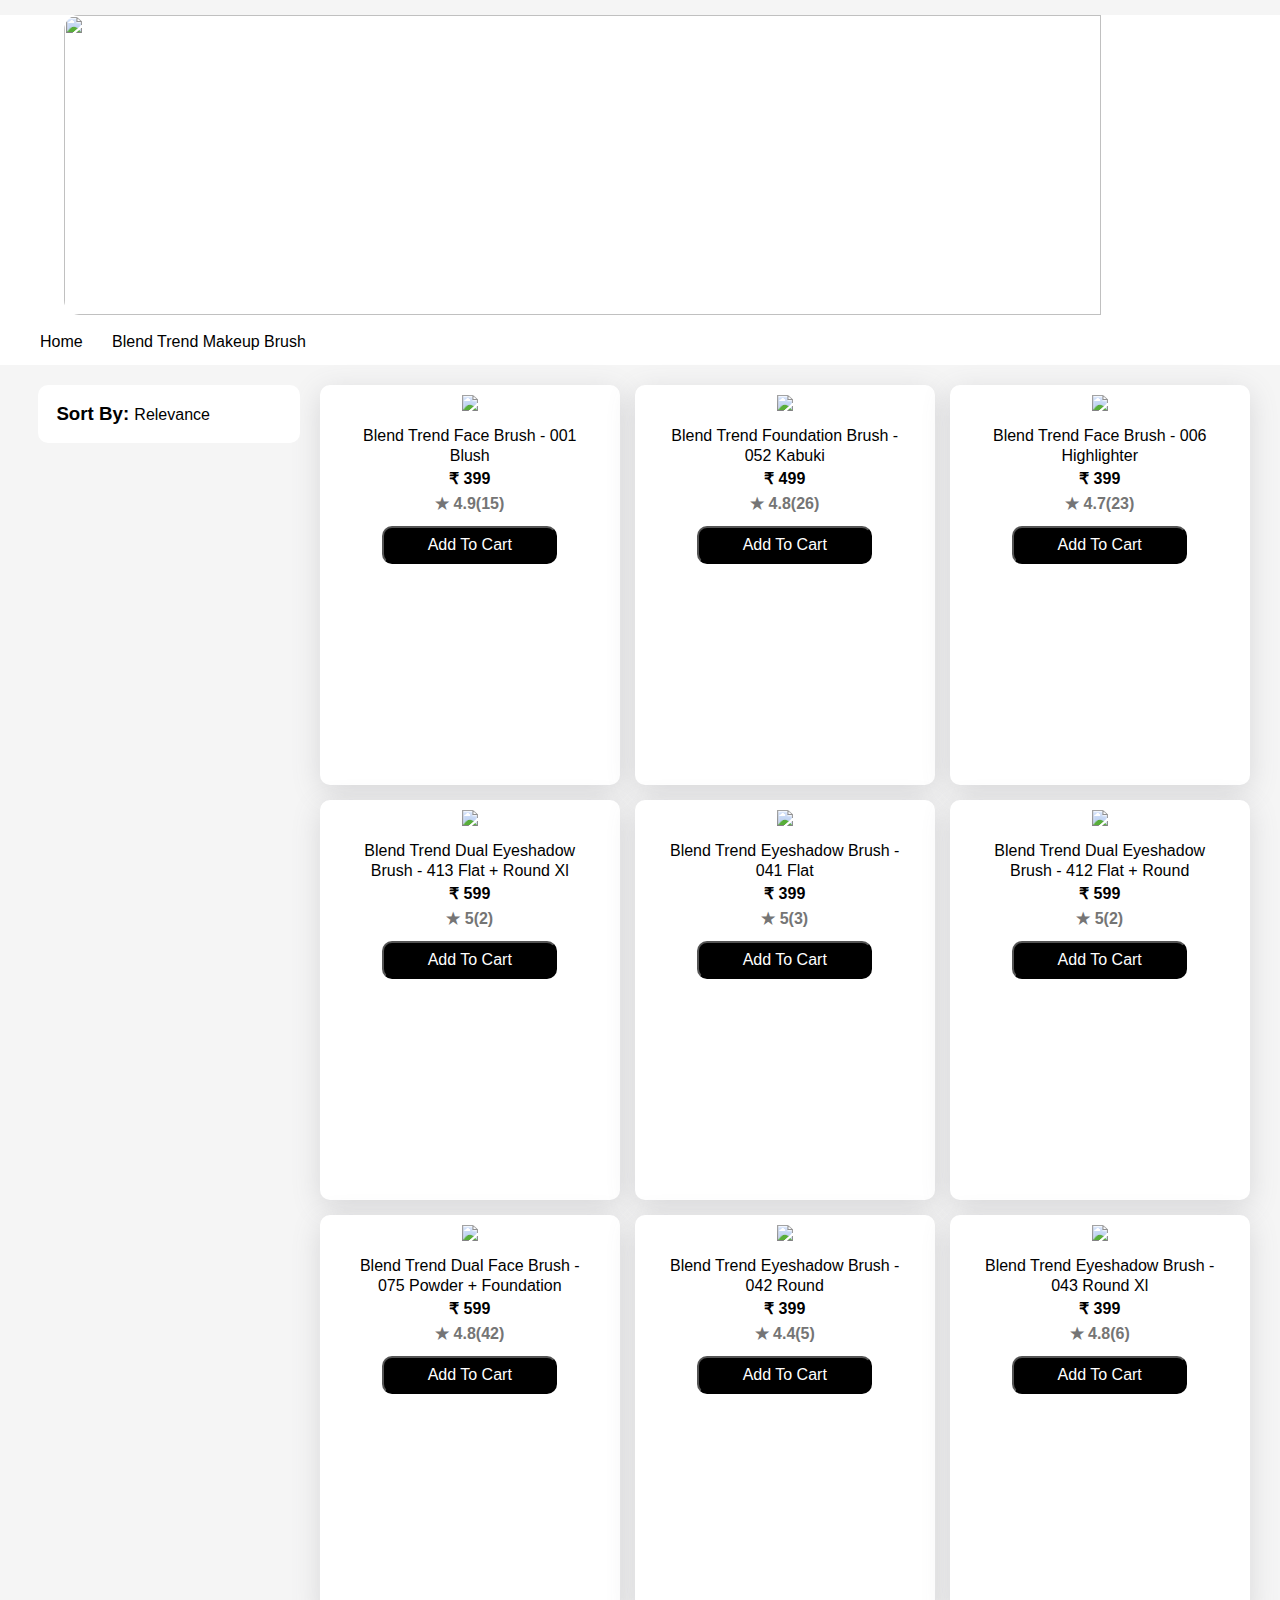
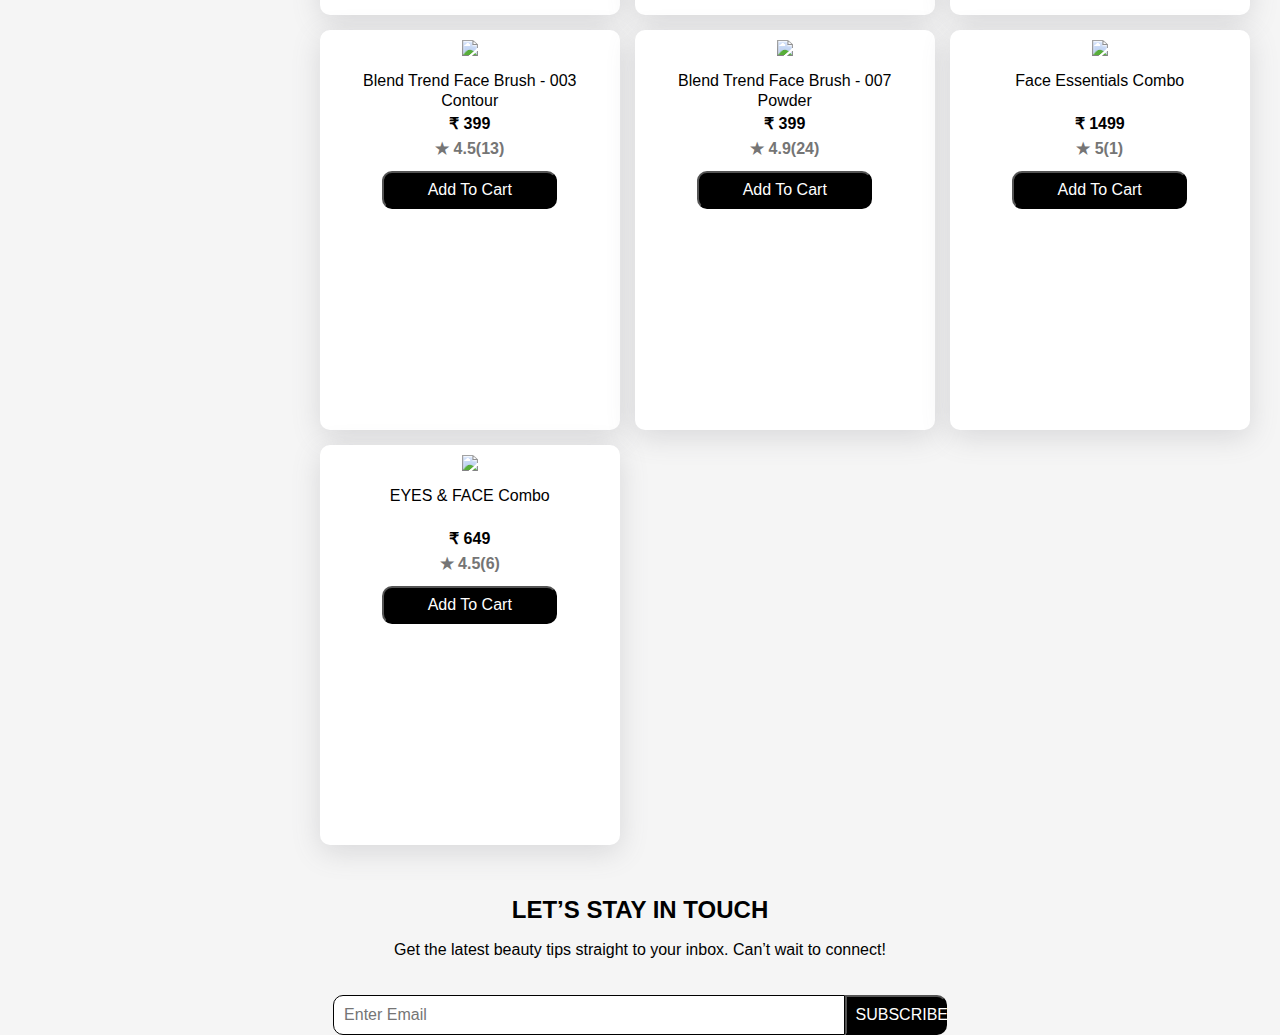
==== brushes_page.html @ 18a233d9 "Make Up Page and Brushes page" ====
<!DOCTYPE html>
<html lang="en">
<head>
    <meta charset="UTF-8">
    <meta http-equiv="X-UA-Compatible" content="IE=edge">
    <meta name="viewport" content="width=device-width, initial-scale=1.0">
    <title> Brushes </title>
    <script src="https://kit.fontawesome.com/132c3d850c.js" crossorigin="anonymous"></script>
    <link rel="stylesheet" href="./styles/brushes_page.css">
</head>
<body>
    
    <div id="container">
        <div id="top">
            <img src="https://d32baadbbpueqt.cloudfront.net/Collection/39da2bc6-d83c-4350-a2b1-0c0ec7a721a8.jpg" alt=""> <br>
            <a href="index.html">Home  &ensp;  <i class="fa-solid fa-chevron-right"></i> &ensp;  Blend Trend Makeup Brush</a> 
        </div>

        <div id="main">
            <div id="side_bar">
                    <div class="item">
                         <h3 class="sub-btn">Sort By: <span>Relevance <i class="fa-solid fa-chevron-down  dropdown"></i> </span> </h3>
                              
                             <!-- dropdrow -->
                                <div class="sub_menu">
                                    <p class="sub-item"><i class="fa-regular fa-circle"></i> &ensp; Relevance</p>
                                    <p class="sub-item"><i class="fa-regular fa-circle"></i> &ensp; Price: High To Low</p>
                                    <p class="sub-item"><i class="fa-regular fa-circle"></i> &ensp; Price: Low To High</p>
                                </div>
                    </div>

                    <div id="side_bar_bottom">

                    </div>
            </div>



            <div id="right_side"></div>

        </div>

        <div id="bottom">
            <!-- <div class="line"> -->
                <!-- <div> <hr style=" width: 120px;  height: 1px; border: none;"> </div> -->
                <h2>LET’S STAY IN TOUCH</h2>
                <!-- <div> <hr style=" width: 120px;  height: 1px; border: none;"> </div> -->
              <!-- </div> -->
                
   
           <p>Get the latest beauty tips straight to your inbox. Can’t wait to connect!</p> <br>
              <input type="email"id="" placeholder="Enter Email">
                <button>SUBSCRIBE</button>
        </div>

    </div>


</body>
</html>



<script src="https://cdnjs.cloudflare.com/ajax/libs/jquery/3.6.1/jquery.min.js"></script>
<script src="./scripts/brushes_page.js" type="module"></script>
---- styles/brushes_page.css ----
*{
    margin: 0;
    padding: 0;
    box-sizing: border-box;
    font-family: 'poppins',sans-serif;
   
}
 body{
    background-color: #f5f5f5;
 }

  #container{
    margin: auto;
  }

 #top{
    width: 100%;
    height: 350px;
    margin-top: 15px;
    background-color: #fff;
 }
 #top>img{
    width: 90%;
    height: 300px;
    border-radius: 15px;
    display: block;
    margin-left: auto;
    margin-right: auto;
    
}

#top>a{
    margin-left: 40px;
    text-decoration: none;
    color: black;

}


#main{
    display: flex;
    /* align-items: center; */
    gap: 20px;
    width: 100%;
    padding-left:3% ;
    padding-right: 4%;
    margin-top: 20px;
}

#side_bar{
    width: 23%;
    cursor: pointer;
 
}
.item{
    width: auto;
    padding: 18px;
    border-radius: 10px;
    position: relative;
    margin-top: 0;
    background-color:#fff ;
}

.item i{
    margin-right: 15px;
}

p{
    margin-top: 10px;
    font-size: 16px;
}
span{
    font-size: 16px;
    font-weight: 500;

}
.item h3 .dropdown{
    position: absolute;
    right: 0;
    transition: 0.3s ease;
 }

#side_bar .item .sub_menu{
   display: none;
}


.rotate{
    transform: rotate(180deg);
}





#right_side{
    /* border: 1px solid red; */
    width: 80%;
    display: grid;
    grid-template-columns: repeat(3,33%);
    grid-template-rows: repeat(5,400px);;
    justify-content: space-between;
    gap: 15px;
    
}

#p-div{
    box-shadow: rgba(100, 100, 111, 0.2) 0px 7px 29px 0px;
    text-align: center;
    padding: 10px 25px;
    border-radius: 10px;
    line-height: 20px;
    background-color: #fff;

    /* display: block;
    margin-left: auto;
    margin-right: auto; */

}
h4{
    margin-top: 5px;
    margin-bottom: 5px;
}
#p-div>img{
    margin: auto;
    width: 50%;
}
#p-div>p{
    width: 100%;
    height: 10%;
    overflow: hidden;
}
#p-div>button{
    align-items: center;
    width: 70%;
    padding: 8px 20px;
    color: #fff;
    background-color: black;
    border-radius: 10px;
    /* margin-top: 7px;
    margin-bottom:0px; */
    /* position :relative;
    top : 0rem;
    bottom: 0rem; */
    margin-top: 7px;
    font-size: 16px;
    cursor: pointer;
}

#bottom-heding{
    /* border: 1px solid; */
    padding: 18px;
    background-color: #fff;
    padding-left: 50px;
    margin-top: 40px;
    cursor: pointer;

}
#bottom{
    margin-top: 50px;
    border: px solid;
    text-align: center;
    line-height: 30px;
   
}
input{
    width: 40%;
    font-size: 16px;
    padding: 10px;
    border-top-left-radius: 10px;
    border-bottom-left-radius: 10px;
    outline: none;
    border: 1px solid;
}

#bottom>button{
    width: 8%;
    font-size: 16px;
    padding: 9px;
    margin-left: -5px;
    color: #fff;
    background-color: black;
    border-top-right-radius: 10px;
    border-bottom-right-radius:10px ;
    cursor: pointer;
}



/* #bottom div hr{
    width: 50%;
} */

/* .line{
    display: flex;
    margin: auto;
    text-align: center;
    /* margin-top: 40px;
    margin-bottom: -10px; */
/*     
   }

   .line h1{
    margin-left: 10px;
  
   } */
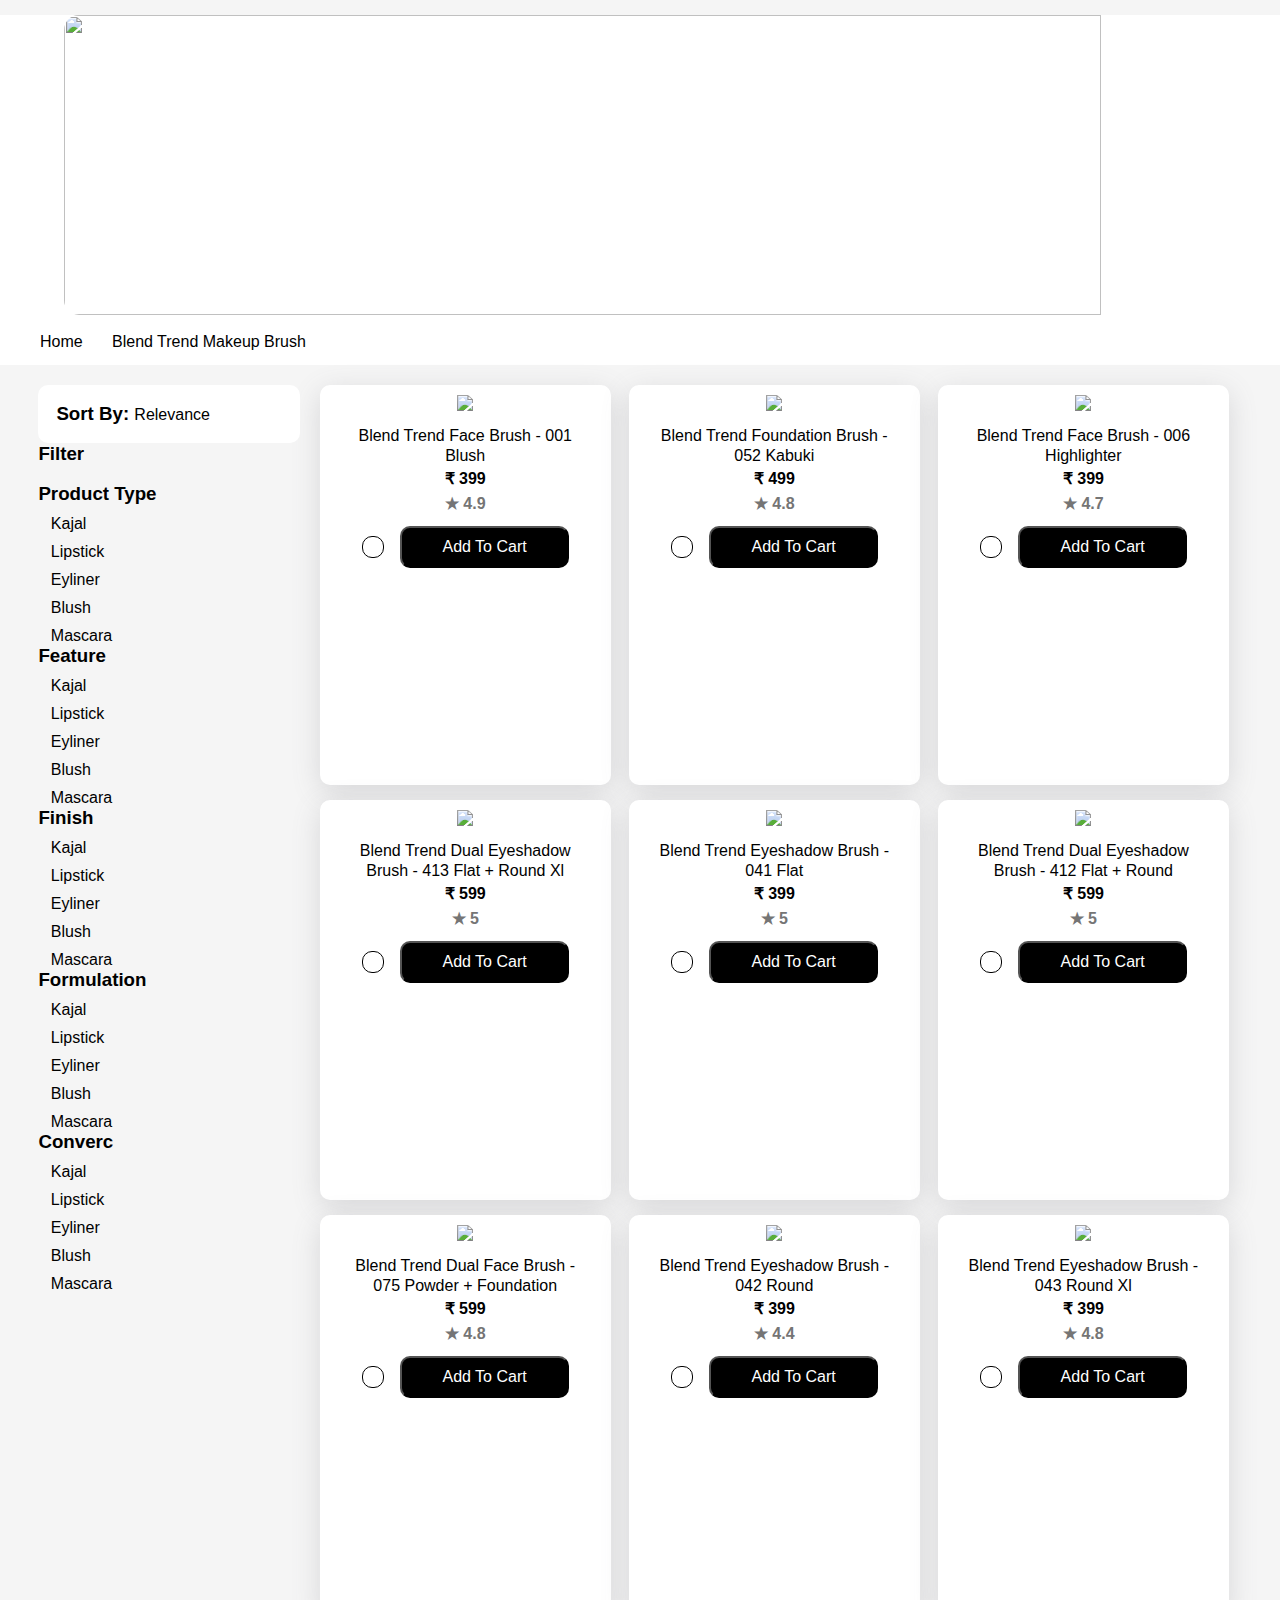
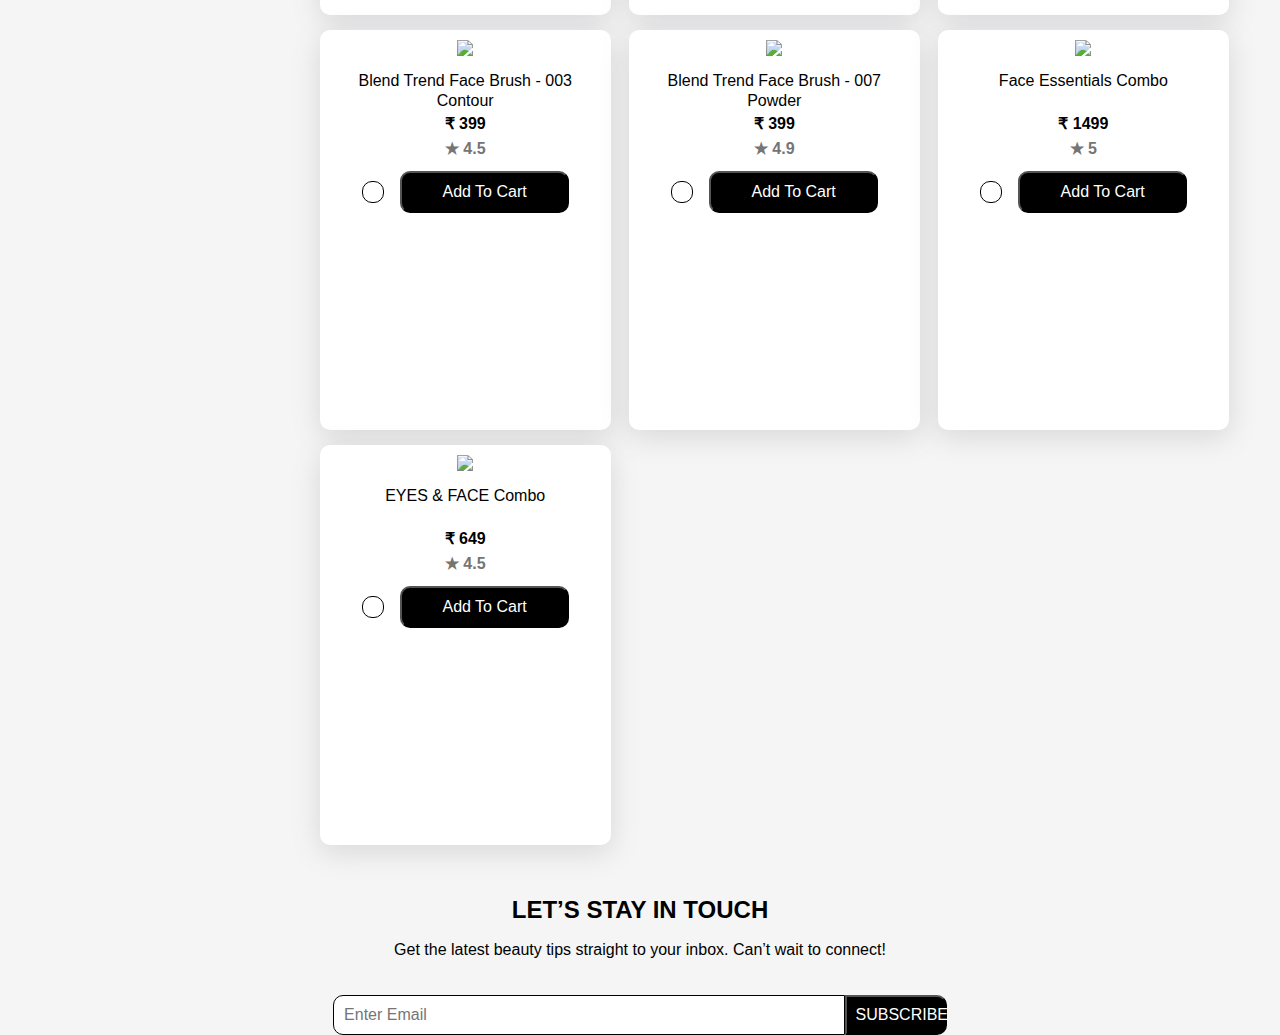
==== commit 8788a9be: "Make Up Page and Brushes page day-4" ====
--- a/brushes_page.html
+++ b/brushes_page.html
@@ -10,6 +10,9 @@
 </head>
 <body>
     
+    <div id="navbar"></div>
+
+
     <div id="container">
         <div id="top">
             <img src="https://d32baadbbpueqt.cloudfront.net/Collection/39da2bc6-d83c-4350-a2b1-0c0ec7a721a8.jpg" alt=""> <br>
@@ -23,13 +26,63 @@
                               
                              <!-- dropdrow -->
                                 <div class="sub_menu">
-                                    <p class="sub-item"><i class="fa-regular fa-circle"></i> &ensp; Relevance</p>
-                                    <p class="sub-item"><i class="fa-regular fa-circle"></i> &ensp; Price: High To Low</p>
-                                    <p class="sub-item"><i class="fa-regular fa-circle"></i> &ensp; Price: Low To High</p>
+                                    <p id="sub-item1"><i class="fa-regular fa-circle"></i> &ensp; Relevance</p>
+                                    <p id="sub-item2"><i class="fa-regular fa-circle"></i> &ensp; Price: High To Low</p>
+                                    <p id="sub-item3"><i class="fa-regular fa-circle"></i> &ensp; Price: Low To High</p>
                                 </div>
                     </div>
 
                     <div id="side_bar_bottom">
+                        <h3>Filter</h3> <br>
+                        <h3 class="sub-btn"> Product Type <i class="fa-solid fa-chevron-down  dropdown"></i> </h3>
+                        <!-- dropdrow -->
+                        <div class="sub_menu">
+                            <p id="Filter-type1"><i class="fa-regular fa-circle"></i> &ensp; Kajal</p>
+                            <p id="Filter-type2"><i class="fa-regular fa-circle"></i> &ensp; Lipstick</p>
+                            <p id="Filter-type3"><i class="fa-regular fa-circle"></i> &ensp; Eyliner</p>
+                            <p id="Filter-type4"><i class="fa-regular fa-circle"></i> &ensp; Blush</p>
+                            <p id="Filter-type5"><i class="fa-regular fa-circle"></i> &ensp; Mascara</p>
+                        </div>
+                <!-- -------------------------- -->
+                        <h3 class="sub-btn"> Feature <i class="fa-solid fa-chevron-down  dropdown"></i> </h3>
+                        <!-- dropdrow -->
+                        <div class="sub_menu">
+                            <p id="Filter-feature1"><i class="fa-regular fa-circle"></i> &ensp; Kajal</p>
+                            <p id="Filter-feature2"><i class="fa-regular fa-circle"></i> &ensp; Lipstick</p>
+                            <p id="Filter-feature3"><i class="fa-regular fa-circle"></i> &ensp; Eyliner</p>
+                            <p id="Filter-feature4"><i class="fa-regular fa-circle"></i> &ensp; Blush</p>
+                            <p id="Filter-feature5"><i class="fa-regular fa-circle"></i> &ensp; Mascara</p>
+                        </div>
+                <!-- -------------------------- -->
+                        <h3 class="sub-btn"> Finish <i class="fa-solid fa-chevron-down  dropdown"></i> </h3>
+                        <!-- dropdrow -->
+                        <div class="sub_menu">
+                            <p id="Filter-finish1"><i class="fa-regular fa-circle"></i> &ensp; Kajal</p>
+                            <p id="Filter-finish2"><i class="fa-regular fa-circle"></i> &ensp; Lipstick</p>
+                            <p id="Filter-finish3"><i class="fa-regular fa-circle"></i> &ensp; Eyliner</p>
+                            <p id="Filter-finish4"><i class="fa-regular fa-circle"></i> &ensp; Blush</p>
+                            <p id="Filter-finish5"><i class="fa-regular fa-circle"></i> &ensp; Mascara</p>
+                        </div>
+                <!-- -------------------------- -->
+                        <h3 class="sub-btn"> Formulation <i class="fa-solid fa-chevron-down  dropdown"></i> </h3>
+                        <!-- dropdrow -->
+                        <div class="sub_menu">
+                            <p id="Filter-formu1"><i class="fa-regular fa-circle"></i> &ensp; Kajal</p>
+                            <p id="Filter-formu2"><i class="fa-regular fa-circle"></i> &ensp; Lipstick</p>
+                            <p id="Filter-formu3"><i class="fa-regular fa-circle"></i> &ensp; Eyliner</p>
+                            <p id="Filter-formu4"><i class="fa-regular fa-circle"></i> &ensp; Blush</p>
+                            <p id="Filter-formu5"><i class="fa-regular fa-circle"></i> &ensp; Mascara</p>
+                        </div>
+                <!-- -------------------------- -->
+                        <h3 class="sub-btn"> Converc <i class="fa-solid fa-chevron-down  dropdown"></i> </h3>
+                       <!-- dropdrow -->
+                        <div class="sub_menu">
+                            <p id="Filter-converc1"><i class="fa-regular fa-circle"></i> &ensp; Kajal</p>
+                            <p id="Filter-converc2"><i class="fa-regular fa-circle"></i> &ensp; Lipstick</p>
+                            <p id="Filter-converc3"><i class="fa-regular fa-circle"></i> &ensp; Eyliner</p>
+                            <p id="Filter-converc4"><i class="fa-regular fa-circle"></i> &ensp; Blush</p>
+                            <p id="Filter-converc5"><i class="fa-regular fa-circle"></i> &ensp; Mascara</p>
+                        </div>
 
                     </div>
             </div>
@@ -49,12 +102,13 @@
                 
    
            <p>Get the latest beauty tips straight to your inbox. Can’t wait to connect!</p> <br>
-              <input type="email"id="" placeholder="Enter Email">
+              <input type="email"id="email" placeholder="Enter Email">
                 <button>SUBSCRIBE</button>
         </div>
 
     </div>
 
+    <div id="footer"></div>
 
 </body>
 </html>
--- a/styles/brushes_page.css
+++ b/styles/brushes_page.css
@@ -3,8 +3,8 @@
     padding: 0;
     box-sizing: border-box;
     font-family: 'poppins',sans-serif;
-   
 }
+
  body{
     background-color: #f5f5f5;
  }
@@ -19,6 +19,7 @@
     margin-top: 15px;
     background-color: #fff;
  }
+
  #top>img{
     width: 90%;
     height: 300px;
@@ -26,16 +27,13 @@
     display: block;
     margin-left: auto;
     margin-right: auto;
-    
 }
 
 #top>a{
     margin-left: 40px;
     text-decoration: none;
     color: black;
-
 }
-
 
 #main{
     display: flex;
@@ -50,8 +48,8 @@
 #side_bar{
     width: 23%;
     cursor: pointer;
- 
 }
+
 .item{
     width: auto;
     padding: 18px;
@@ -69,11 +67,12 @@
     margin-top: 10px;
     font-size: 16px;
 }
+
 span{
     font-size: 16px;
     font-weight: 500;
+}
 
-}
 .item h3 .dropdown{
     position: absolute;
     right: 0;
@@ -84,20 +83,15 @@
    display: none;
 }
 
-
 .rotate{
     transform: rotate(180deg);
 }
-
-
-
-
 
 #right_side{
     /* border: 1px solid red; */
     width: 80%;
     display: grid;
-    grid-template-columns: repeat(3,33%);
+    grid-template-columns: repeat(3,32%);
     grid-template-rows: repeat(5,400px);;
     justify-content: space-between;
     gap: 15px;
@@ -111,37 +105,31 @@
     border-radius: 10px;
     line-height: 20px;
     background-color: #fff;
+}
 
-    /* display: block;
-    margin-left: auto;
-    margin-right: auto; */
-
-}
 h4{
     margin-top: 5px;
     margin-bottom: 5px;
 }
+
 #p-div>img{
     margin: auto;
     width: 50%;
 }
+
 #p-div>p{
     width: 100%;
     height: 10%;
     overflow: hidden;
 }
-#p-div>button{
+
+.star-main-div>button{
     align-items: center;
     width: 70%;
-    padding: 8px 20px;
+    padding: 10px 20px;
     color: #fff;
     background-color: black;
     border-radius: 10px;
-    /* margin-top: 7px;
-    margin-bottom:0px; */
-    /* position :relative;
-    top : 0rem;
-    bottom: 0rem; */
     margin-top: 7px;
     font-size: 16px;
     cursor: pointer;
@@ -156,6 +144,7 @@
     cursor: pointer;
 
 }
+
 #bottom{
     margin-top: 50px;
     border: px solid;
@@ -163,7 +152,8 @@
     line-height: 30px;
    
 }
-input{
+
+#email{
     width: 40%;
     font-size: 16px;
     padding: 10px;
@@ -185,23 +175,21 @@
     cursor: pointer;
 }
 
+.star-main-div{
+    display: flex;
+    justify-content: space-evenly;
+    align-items: center;
+    /* column-gap: -110px; */
+}
 
+.star-div{
+    border: 1px solid black;
+    padding: 10px;
+    border-radius: 10px;
+    margin-top: 7px;
+}
 
-/* #bottom div hr{
-    width: 50%;
-} */
+.star-div>i{
+    width: 100%;
+} 
 
-/* .line{
-    display: flex;
-    margin: auto;
-    text-align: center;
-    /* margin-top: 40px;
-    margin-bottom: -10px; */
-/*     
-   }
-
-   .line h1{
-    margin-left: 10px;
-  
-   } */ 
-
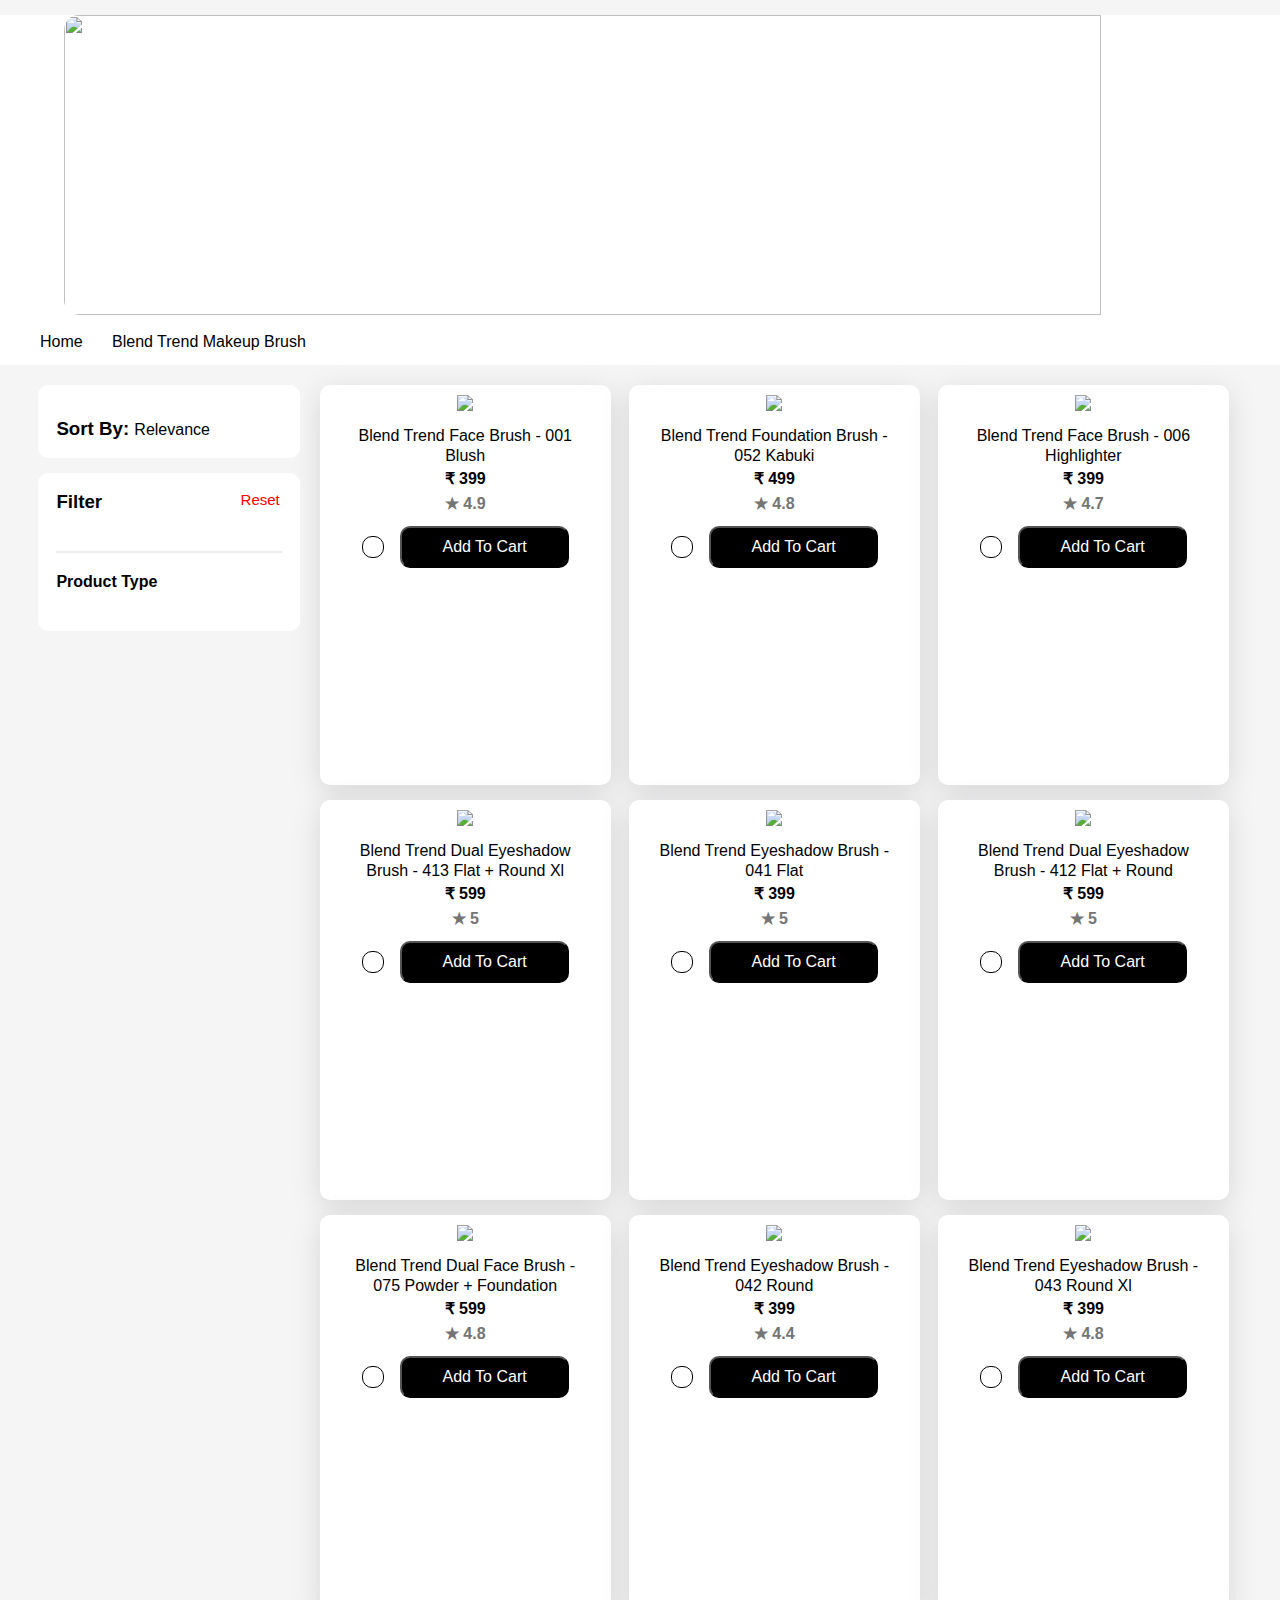
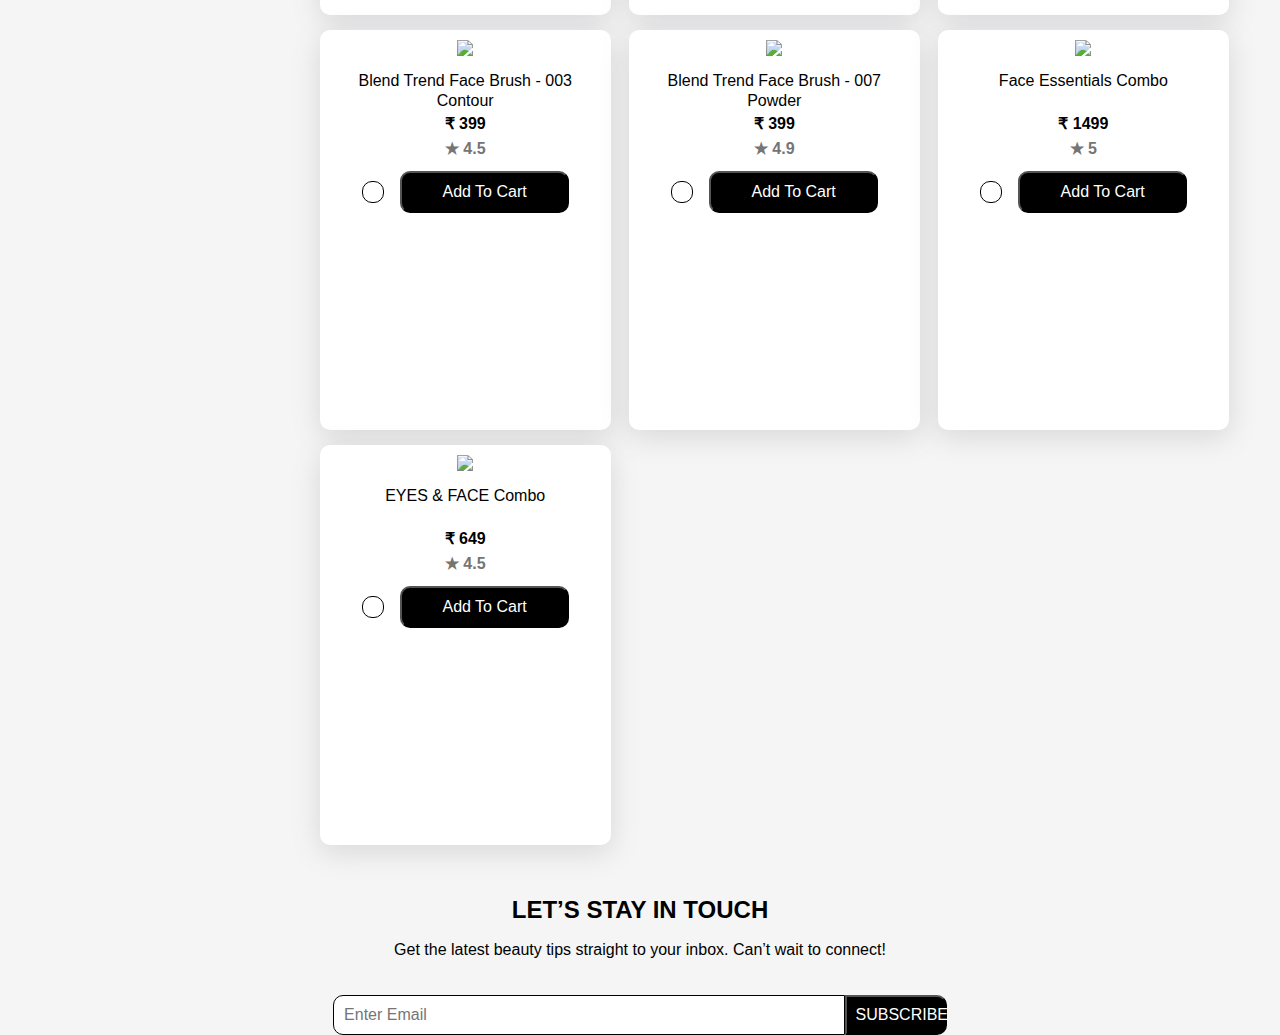
==== commit 5195e246: "Make Up Page and Brushes page day-5" ====
--- a/brushes_page.html
+++ b/brushes_page.html
@@ -32,62 +32,18 @@
                                 </div>
                     </div>
 
-                    <div id="side_bar_bottom">
-                        <h3>Filter</h3> <br>
-                        <h3 class="sub-btn"> Product Type <i class="fa-solid fa-chevron-down  dropdown"></i> </h3>
+                    <div class="side_bar_bottom">
+                        <h3> Filter<span style=" position: absolute; right: 0; margin-right: 20px; color: red; font-size: 15px;"> Reset</span></h3> <br> <hr>
+                        <h4 class="sub-btn"> Product Type <i class="fa-solid fa-chevron-down  dropdown"></i> </h4>
                         <!-- dropdrow -->
                         <div class="sub_menu">
-                            <p id="Filter-type1"><i class="fa-regular fa-circle"></i> &ensp; Kajal</p>
-                            <p id="Filter-type2"><i class="fa-regular fa-circle"></i> &ensp; Lipstick</p>
-                            <p id="Filter-type3"><i class="fa-regular fa-circle"></i> &ensp; Eyliner</p>
+                            <p id="Filter-type1"><i class="fa-regular fa-circle"></i> &ensp; Eyeshadow Brush</p>
+                            <p id="Filter-type2"><i class="fa-regular fa-circle"></i> &ensp; Face Brush</p>
+                            <p id="Filter-type3"><i class="fa-regular fa-circle"></i> &ensp; Foundation Brush</p>
                             <p id="Filter-type4"><i class="fa-regular fa-circle"></i> &ensp; Blush</p>
-                            <p id="Filter-type5"><i class="fa-regular fa-circle"></i> &ensp; Mascara</p>
                         </div>
-                <!-- -------------------------- -->
-                        <h3 class="sub-btn"> Feature <i class="fa-solid fa-chevron-down  dropdown"></i> </h3>
-                        <!-- dropdrow -->
-                        <div class="sub_menu">
-                            <p id="Filter-feature1"><i class="fa-regular fa-circle"></i> &ensp; Kajal</p>
-                            <p id="Filter-feature2"><i class="fa-regular fa-circle"></i> &ensp; Lipstick</p>
-                            <p id="Filter-feature3"><i class="fa-regular fa-circle"></i> &ensp; Eyliner</p>
-                            <p id="Filter-feature4"><i class="fa-regular fa-circle"></i> &ensp; Blush</p>
-                            <p id="Filter-feature5"><i class="fa-regular fa-circle"></i> &ensp; Mascara</p>
-                        </div>
-                <!-- -------------------------- -->
-                        <h3 class="sub-btn"> Finish <i class="fa-solid fa-chevron-down  dropdown"></i> </h3>
-                        <!-- dropdrow -->
-                        <div class="sub_menu">
-                            <p id="Filter-finish1"><i class="fa-regular fa-circle"></i> &ensp; Kajal</p>
-                            <p id="Filter-finish2"><i class="fa-regular fa-circle"></i> &ensp; Lipstick</p>
-                            <p id="Filter-finish3"><i class="fa-regular fa-circle"></i> &ensp; Eyliner</p>
-                            <p id="Filter-finish4"><i class="fa-regular fa-circle"></i> &ensp; Blush</p>
-                            <p id="Filter-finish5"><i class="fa-regular fa-circle"></i> &ensp; Mascara</p>
-                        </div>
-                <!-- -------------------------- -->
-                        <h3 class="sub-btn"> Formulation <i class="fa-solid fa-chevron-down  dropdown"></i> </h3>
-                        <!-- dropdrow -->
-                        <div class="sub_menu">
-                            <p id="Filter-formu1"><i class="fa-regular fa-circle"></i> &ensp; Kajal</p>
-                            <p id="Filter-formu2"><i class="fa-regular fa-circle"></i> &ensp; Lipstick</p>
-                            <p id="Filter-formu3"><i class="fa-regular fa-circle"></i> &ensp; Eyliner</p>
-                            <p id="Filter-formu4"><i class="fa-regular fa-circle"></i> &ensp; Blush</p>
-                            <p id="Filter-formu5"><i class="fa-regular fa-circle"></i> &ensp; Mascara</p>
-                        </div>
-                <!-- -------------------------- -->
-                        <h3 class="sub-btn"> Converc <i class="fa-solid fa-chevron-down  dropdown"></i> </h3>
-                       <!-- dropdrow -->
-                        <div class="sub_menu">
-                            <p id="Filter-converc1"><i class="fa-regular fa-circle"></i> &ensp; Kajal</p>
-                            <p id="Filter-converc2"><i class="fa-regular fa-circle"></i> &ensp; Lipstick</p>
-                            <p id="Filter-converc3"><i class="fa-regular fa-circle"></i> &ensp; Eyliner</p>
-                            <p id="Filter-converc4"><i class="fa-regular fa-circle"></i> &ensp; Blush</p>
-                            <p id="Filter-converc5"><i class="fa-regular fa-circle"></i> &ensp; Mascara</p>
-                        </div>
-
                     </div>
             </div>
-
-
 
             <div id="right_side"></div>
 
--- a/styles/brushes_page.css
+++ b/styles/brushes_page.css
@@ -61,7 +61,39 @@
 
 .item i{
     margin-right: 15px;
-}
+    color: rgb(99, 100, 101);
+}
+
+.sub-btn{
+    margin-top: 15px;
+    margin-bottom: -0px;
+}
+
+.sub-btn i{
+    margin-right: 15px;
+    color: rgb(99, 100, 101);
+}
+
+.side_bar_bottom{
+    width: auto;
+    height: auto;
+    padding: 18px;
+    padding-bottom: 40px;
+    border-radius: 10px;
+    position: relative;
+    margin-top: 15px;
+    background-color:#fff ; 
+}
+
+.side_bar_bottom h4 .dropdown{
+    position: absolute;
+    right: 0;
+    transition: 0.4s ease;
+ }
+
+ #side_bar .side_bar_bottom .sub_menu{
+    display: none;
+ }
 
 p{
     margin-top: 10px;
@@ -193,3 +225,8 @@
     width: 100%;
 } 
 
+hr{
+    margin-top: 20px;
+    margin-bottom: 20px;
+    border: 0.5px solid  rgb(235, 237, 238);
+}
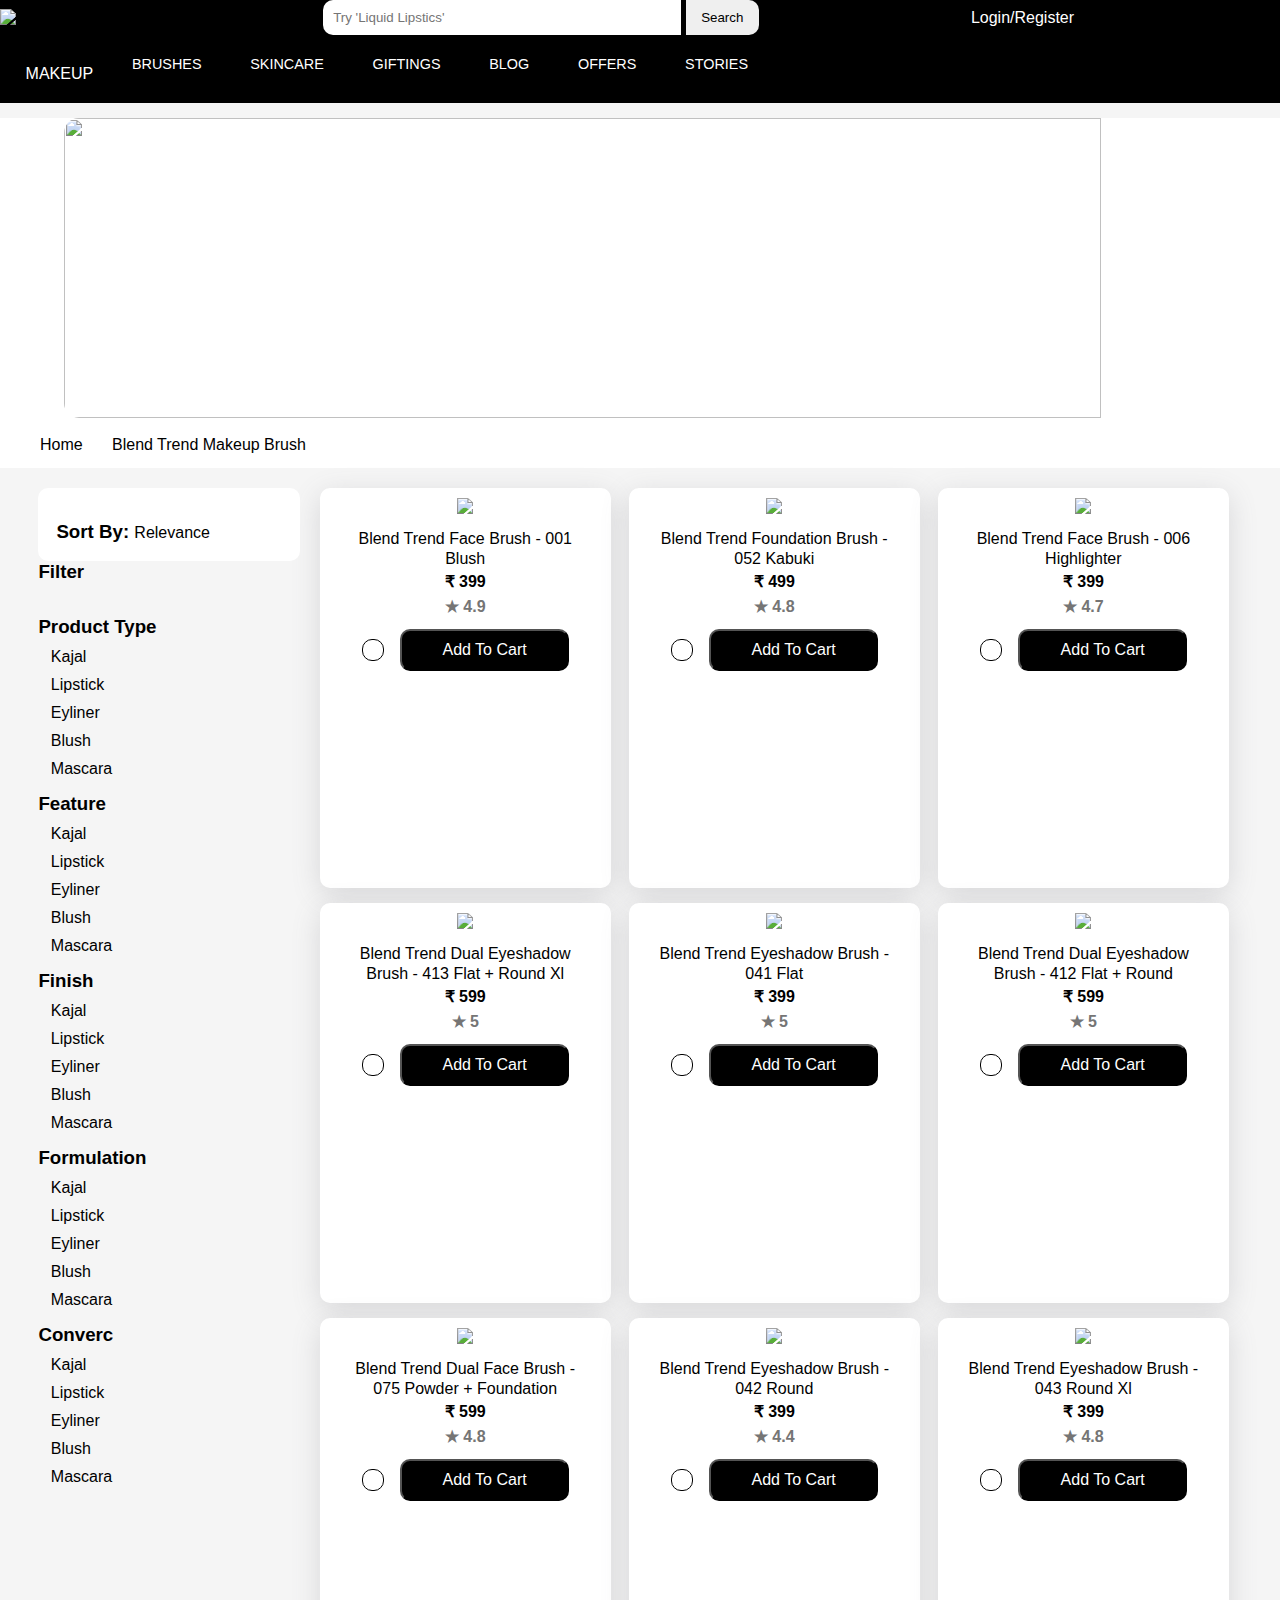
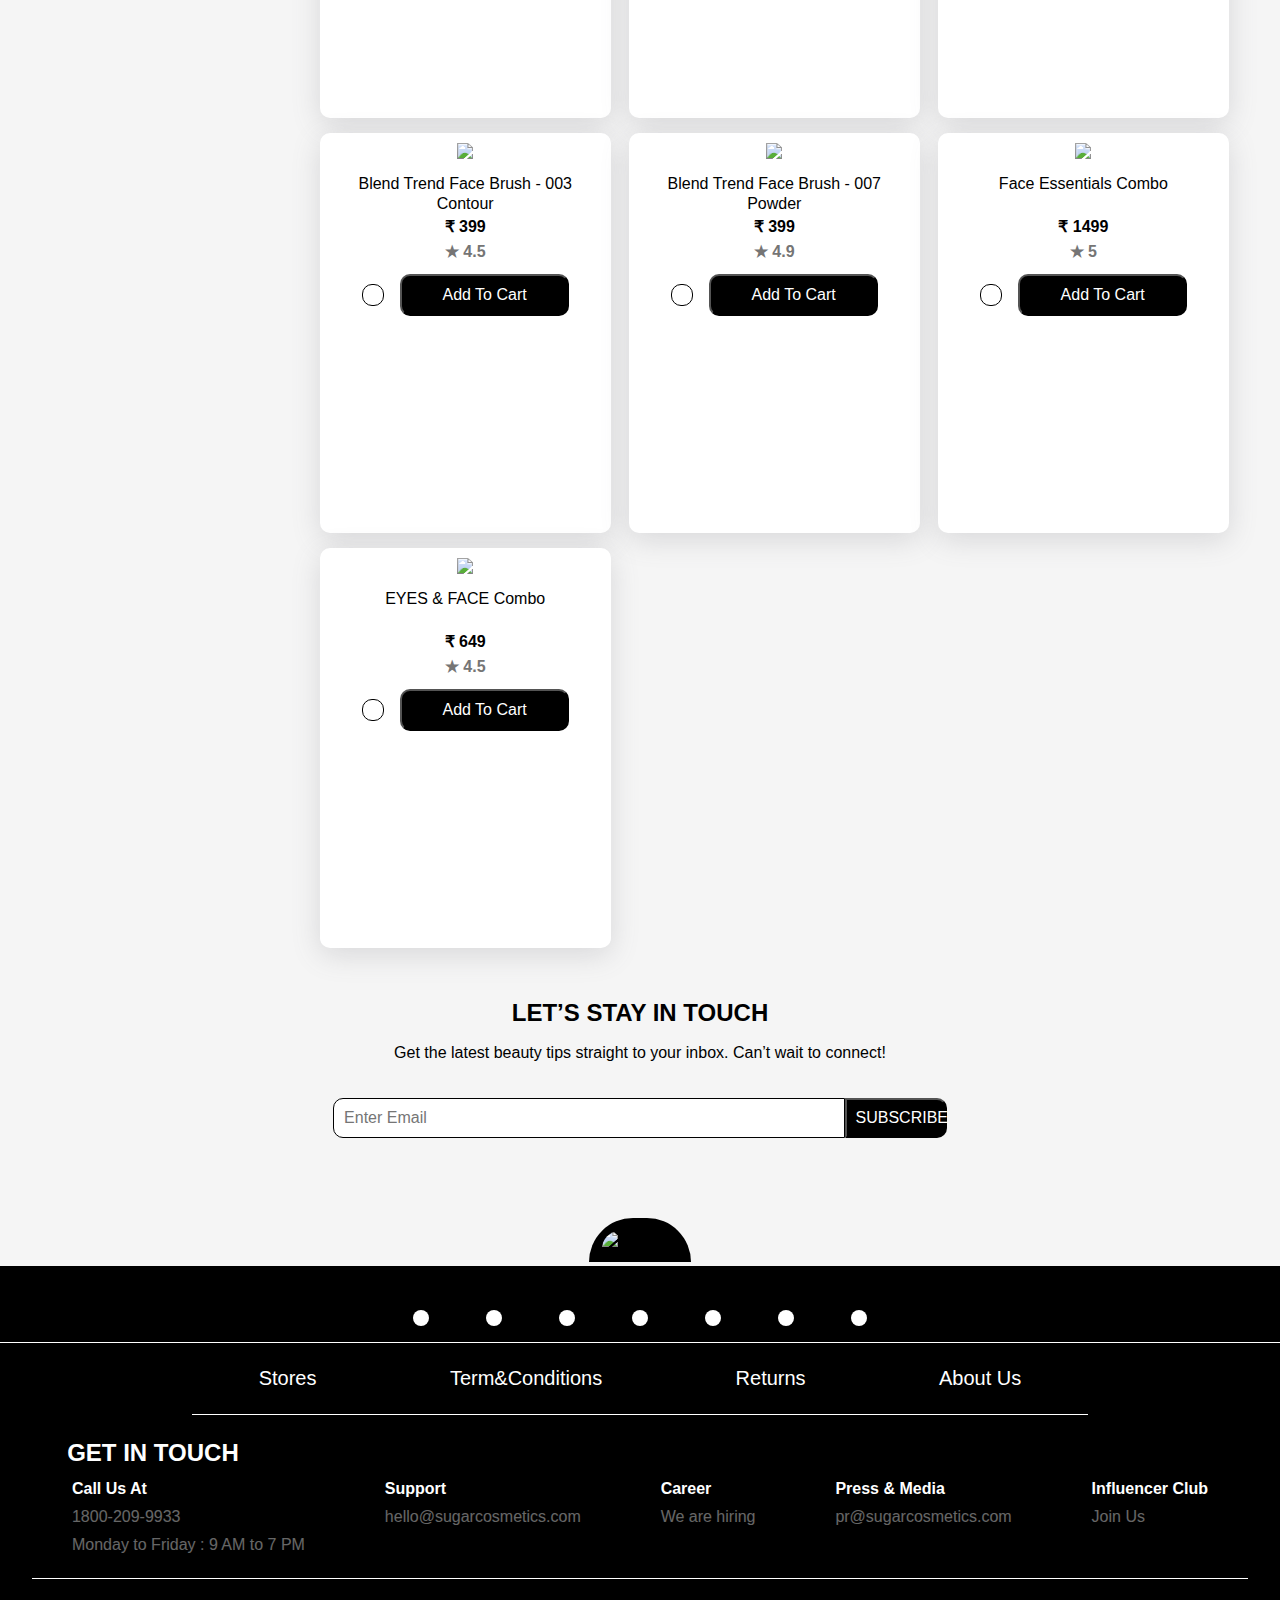
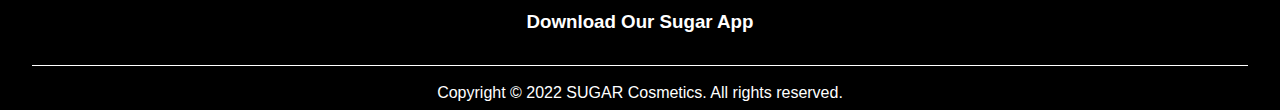
==== commit b87dd2f5: "fw20_0500_Day5-TaskCompletd" ====
--- a/brushes_page.html
+++ b/brushes_page.html
@@ -7,6 +7,8 @@
     <title> Brushes </title>
     <script src="https://kit.fontawesome.com/132c3d850c.js" crossorigin="anonymous"></script>
     <link rel="stylesheet" href="./styles/brushes_page.css">
+    <link rel="stylesheet" href="./navbar.css">
+    <link rel="stylesheet" href="./Styles/footer.css">
 </head>
 <body>
     
@@ -32,18 +34,62 @@
                                 </div>
                     </div>
 
-                    <div class="side_bar_bottom">
-                        <h3> Filter<span style=" position: absolute; right: 0; margin-right: 20px; color: red; font-size: 15px;"> Reset</span></h3> <br> <hr>
-                        <h4 class="sub-btn"> Product Type <i class="fa-solid fa-chevron-down  dropdown"></i> </h4>
+                    <div id="side_bar_bottom">
+                        <h3>Filter</h3> <br>
+                        <h3 class="sub-btn"> Product Type <i class="fa-solid fa-chevron-down  dropdown"></i> </h3>
                         <!-- dropdrow -->
                         <div class="sub_menu">
-                            <p id="Filter-type1"><i class="fa-regular fa-circle"></i> &ensp; Eyeshadow Brush</p>
-                            <p id="Filter-type2"><i class="fa-regular fa-circle"></i> &ensp; Face Brush</p>
-                            <p id="Filter-type3"><i class="fa-regular fa-circle"></i> &ensp; Foundation Brush</p>
+                            <p id="Filter-type1"><i class="fa-regular fa-circle"></i> &ensp; Kajal</p>
+                            <p id="Filter-type2"><i class="fa-regular fa-circle"></i> &ensp; Lipstick</p>
+                            <p id="Filter-type3"><i class="fa-regular fa-circle"></i> &ensp; Eyliner</p>
                             <p id="Filter-type4"><i class="fa-regular fa-circle"></i> &ensp; Blush</p>
+                            <p id="Filter-type5"><i class="fa-regular fa-circle"></i> &ensp; Mascara</p>
                         </div>
+                <!-- -------------------------- -->
+                        <h3 class="sub-btn"> Feature <i class="fa-solid fa-chevron-down  dropdown"></i> </h3>
+                        <!-- dropdrow -->
+                        <div class="sub_menu">
+                            <p id="Filter-feature1"><i class="fa-regular fa-circle"></i> &ensp; Kajal</p>
+                            <p id="Filter-feature2"><i class="fa-regular fa-circle"></i> &ensp; Lipstick</p>
+                            <p id="Filter-feature3"><i class="fa-regular fa-circle"></i> &ensp; Eyliner</p>
+                            <p id="Filter-feature4"><i class="fa-regular fa-circle"></i> &ensp; Blush</p>
+                            <p id="Filter-feature5"><i class="fa-regular fa-circle"></i> &ensp; Mascara</p>
+                        </div>
+                <!-- -------------------------- -->
+                        <h3 class="sub-btn"> Finish <i class="fa-solid fa-chevron-down  dropdown"></i> </h3>
+                        <!-- dropdrow -->
+                        <div class="sub_menu">
+                            <p id="Filter-finish1"><i class="fa-regular fa-circle"></i> &ensp; Kajal</p>
+                            <p id="Filter-finish2"><i class="fa-regular fa-circle"></i> &ensp; Lipstick</p>
+                            <p id="Filter-finish3"><i class="fa-regular fa-circle"></i> &ensp; Eyliner</p>
+                            <p id="Filter-finish4"><i class="fa-regular fa-circle"></i> &ensp; Blush</p>
+                            <p id="Filter-finish5"><i class="fa-regular fa-circle"></i> &ensp; Mascara</p>
+                        </div>
+                <!-- -------------------------- -->
+                        <h3 class="sub-btn"> Formulation <i class="fa-solid fa-chevron-down  dropdown"></i> </h3>
+                        <!-- dropdrow -->
+                        <div class="sub_menu">
+                            <p id="Filter-formu1"><i class="fa-regular fa-circle"></i> &ensp; Kajal</p>
+                            <p id="Filter-formu2"><i class="fa-regular fa-circle"></i> &ensp; Lipstick</p>
+                            <p id="Filter-formu3"><i class="fa-regular fa-circle"></i> &ensp; Eyliner</p>
+                            <p id="Filter-formu4"><i class="fa-regular fa-circle"></i> &ensp; Blush</p>
+                            <p id="Filter-formu5"><i class="fa-regular fa-circle"></i> &ensp; Mascara</p>
+                        </div>
+                <!-- -------------------------- -->
+                        <h3 class="sub-btn"> Converc <i class="fa-solid fa-chevron-down  dropdown"></i> </h3>
+                       <!-- dropdrow -->
+                        <div class="sub_menu">
+                            <p id="Filter-converc1"><i class="fa-regular fa-circle"></i> &ensp; Kajal</p>
+                            <p id="Filter-converc2"><i class="fa-regular fa-circle"></i> &ensp; Lipstick</p>
+                            <p id="Filter-converc3"><i class="fa-regular fa-circle"></i> &ensp; Eyliner</p>
+                            <p id="Filter-converc4"><i class="fa-regular fa-circle"></i> &ensp; Blush</p>
+                            <p id="Filter-converc5"><i class="fa-regular fa-circle"></i> &ensp; Mascara</p>
+                        </div>
+
                     </div>
             </div>
+
+
 
             <div id="right_side"></div>
 
@@ -72,6 +118,9 @@
 
 
 <script src="https://cdnjs.cloudflare.com/ajax/libs/jquery/3.6.1/jquery.min.js"></script>
+<script src="./Scripts/header.js" type="module"></script>
+<script src="./navbar.js"></script>
+<script src="./Scripts/bottom.js" type="module"></script>
 <script src="./scripts/brushes_page.js" type="module"></script>
 
 
--- a/navbar.css
+++ b/navbar.css
@@ -0,0 +1,235 @@
+*{
+    margin: 0;
+    padding: 0;
+    box-sizing: border-box;
+    font-family: 'poppins', sans-serif;
+}
+#laptop-nav{
+    width: 100vw;
+    background: black;
+}
+#nav-lap{
+    display: flex;
+    align-items: center;
+    justify-content: space-between;
+    /* border: 1px solid red; */
+}
+#nav-lap>img{
+    width: 15%;
+
+}
+#search{
+   width: 40%;
+   white-space: nowrap;
+}
+#search>input{
+    width: 70%;
+    padding: 2%;
+    border-radius: 10px 0 0 10px;
+    border: 1px white;
+}
+#search>button{
+    padding: 2% 3%;
+    border-radius: 0 10px 10px 0;
+    border: 1px white;
+}
+#search>button:hover{
+    padding: 15px 18px;
+    cursor: pointer;
+}
+#auth{
+    font-size: 17px;
+    display: flex;
+}
+.fa-user{
+    margin-right: 5px;
+}
+#auth a{
+    text-decoration: none;
+    color: white;
+}
+#cart{
+    display: flex;
+    justify-content: space-evenly;
+    font-size: 17px;
+}
+#cart a{
+    text-decoration: none;
+    color: white;
+    margin-right: 15px;
+}
+#cart .fa-search, 
+#cart .fa-user{
+    display: none;
+}
+
+
+/* 2nd line */
+
+#list{
+    display: flex;
+    justify-content: space-between;
+    width: 60%;
+    list-style: none;
+    padding: 20px 10px 20px 2%;
+}
+#list p{
+    color: white;
+    cursor: pointer;
+}
+#list li{
+    margin: 0 10px;
+}
+#list a{
+    text-decoration: none;
+    color: white;
+    font-size: 90%;
+}
+#dropdown {
+    padding: 1.5rem;
+    box-shadow: rgba(0, 0, 0, 0.16) 0px 3px 6px, rgba(0, 0, 0, 0.23) 0px 3px 6px;
+    position: absolute;
+    z-index: 999;
+    top: 8rem;
+    background: rgb(229, 229, 229);
+    display: flex;
+    flex-direction: column;
+    justify-content: space-between;
+    display: none;
+}
+#dropdown p{
+    font-size: -8px;
+    margin: 6px;
+}
+#dropdown p a{
+    color: black;
+    font-size: 18px;
+}
+.search-mobile{
+ display: none;
+}
+.hamburger-container{
+    display: none;
+}
+
+/* Hamburger icon */
+#ham-nav{
+    /* border: 1px solid red; */
+    width: 50%;
+    background: black;
+    padding: 10px 0;
+    position: absolute;
+    top: 0;
+    left: 0;
+    display: none;
+    z-index: 100;
+}
+#cross{
+    padding: 10.5px; 
+    color: red;
+    font-size: 20px;
+}
+#cross > i{
+    border: 1px solid red;
+    padding: 6px;
+    border-radius: 100%;
+}
+#ham-nav>img{
+    width: 30%;
+}
+#ham-list li{
+    /* border: 1px solid red; */
+    border-bottom: 0.5px solid white;
+    padding: 10.5px;
+}
+#ham-list a{
+    text-decoration: none;
+    color: white;
+}
+#down{
+    text-align: center;
+    color: white;
+    margin-top: 15px;
+}
+#down>button{
+    padding: 5px 10px;
+}
+
+
+
+/* Media Scree - 1 */
+@media only screen and (max-width: 768px) {
+    #laptop-nav{
+        padding: 10px 0px;
+    }
+    #search{
+        width: 30%;
+    }
+    #search>input{
+        width: 70%;
+    }
+    #list{
+        display: none;
+    }
+    #auth{
+        width: 50px;
+        justify-content: space-between;
+        white-space: nowrap;
+        margin-right: 10px;
+    }
+    #cart .fa-regular, 
+    #cart .fa-search, 
+    #cart .fa-user{
+        display: none;
+    }
+    .login{
+        display: none;
+    }
+    .hamburger-container{
+        display: block;
+        margin-left: 10px;
+    }
+    #ham-nav>img{
+        width: 50%;
+    }
+  }
+
+
+
+/* Media screen 2 */
+  @media only screen and (max-width: 640px) {
+    #search{
+        display: none;
+    }
+    #nav-lap>img{
+        width: 25%;
+    
+    }
+    .search-mobile{
+        display: block;
+    }
+    #search-icon{
+        color: white;
+    }
+    #auth{
+        display: none;
+    }
+    #cart .fa-search, 
+    #cart .fa-user,
+    #cart a{
+        display: block;
+    }
+    #cart a{
+        margin-right: 15px;
+    }
+    .login{
+        display: none;
+    }
+    .hamburger-container{
+        display: block;
+        margin-left: 10px;
+    }
+    #ham-nav>img{
+        width: 40%;
+    }
+  }--- a/Styles/footer.css
+++ b/Styles/footer.css
@@ -0,0 +1,88 @@
+#footer{
+    width: 100%;
+    background: black;
+    margin-top: 8rem;
+}
+#logo{
+    border-bottom: 1px solid white;
+}
+#logo-div{
+    width: 100%;
+    height: fit-content;
+    display: flex;
+    justify-content: center;
+}
+#logo-div>img{
+    width: 8%;
+    /* border: 1px solid red; */
+    border-radius: 60px 60px 0 0;
+    background: black;
+    padding: 0.8rem;
+    position: relative;
+    bottom: 3rem;
+}
+#fa-icons{
+    color: black;
+    font-size: 16px;
+    width: 40%;
+    margin: auto;
+    display: flex;
+    justify-content: space-around;
+    margin-bottom: 1rem;
+}
+#fa-icons i{
+    padding: 8px;
+    border-radius: 100%;
+    background: #ffffff;
+    cursor: pointer;
+}
+#store{
+    color: white;
+    font-family: sans-serif;
+    font-size: 20px;
+    border-bottom: 1px solid white;
+    width: 70%;
+    margin: auto;
+    display: flex;
+    justify-content: space-around;
+    list-style: none;
+    padding: 1.5rem 0;
+}
+#store li{
+    cursor: pointer;
+}
+#get-in-touch{
+    width: 95%;
+    border-bottom: 1px solid white;
+    color: white;
+    margin: auto;
+    padding: 1.5rem 0;
+    font-family: sans-serif;
+}
+#get-in-touch h2{
+    margin-left: 2.2rem;
+}
+#support{
+    display: flex;
+    margin-top: 0.5rem;
+    justify-content: space-around;
+}
+#support h4{
+    margin-bottom: 7px;
+}
+#support p{
+    opacity: 40%;
+}
+#app{
+    width: 95%;
+    color: white;
+    text-align: center;
+    border-bottom: 1px solid white;
+    margin: auto;
+    padding: 2rem;
+}
+#copyright{
+    color: white;
+    text-align: center;
+    padding: 0.5rem 0;
+}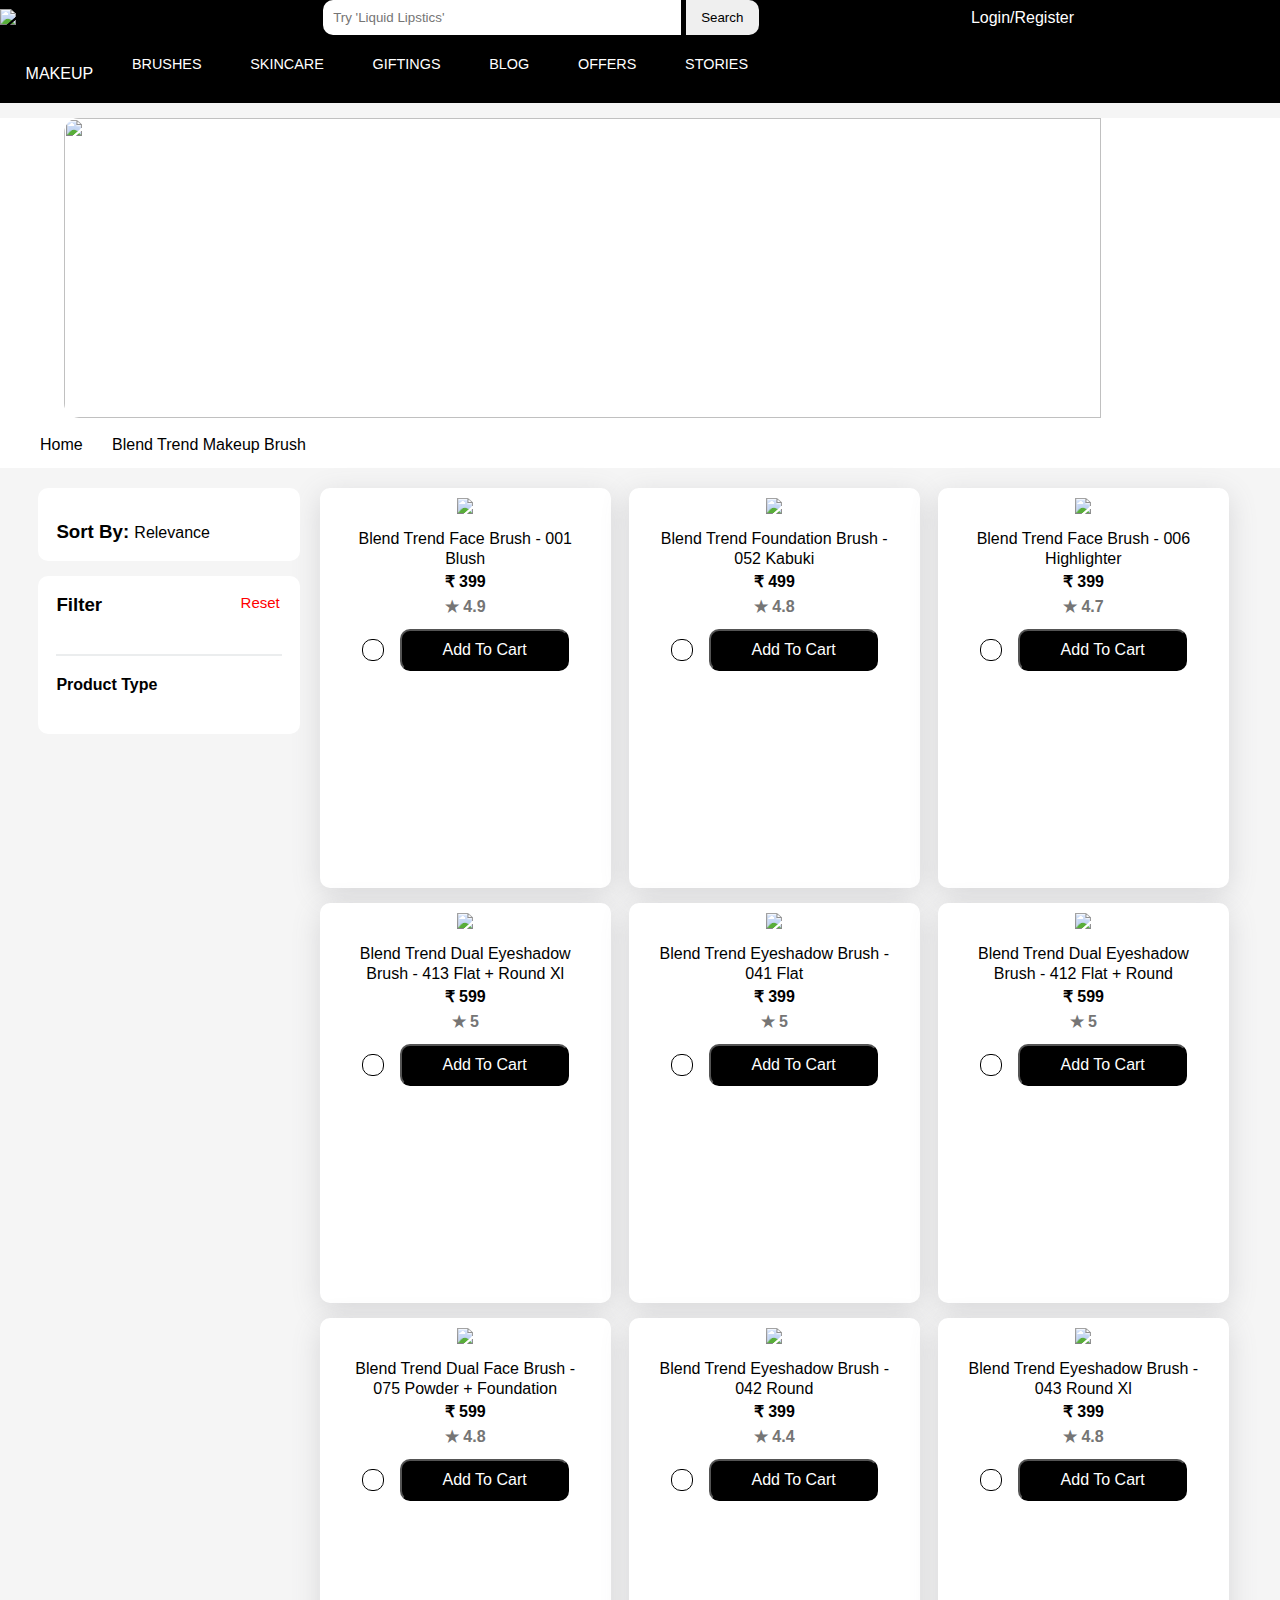
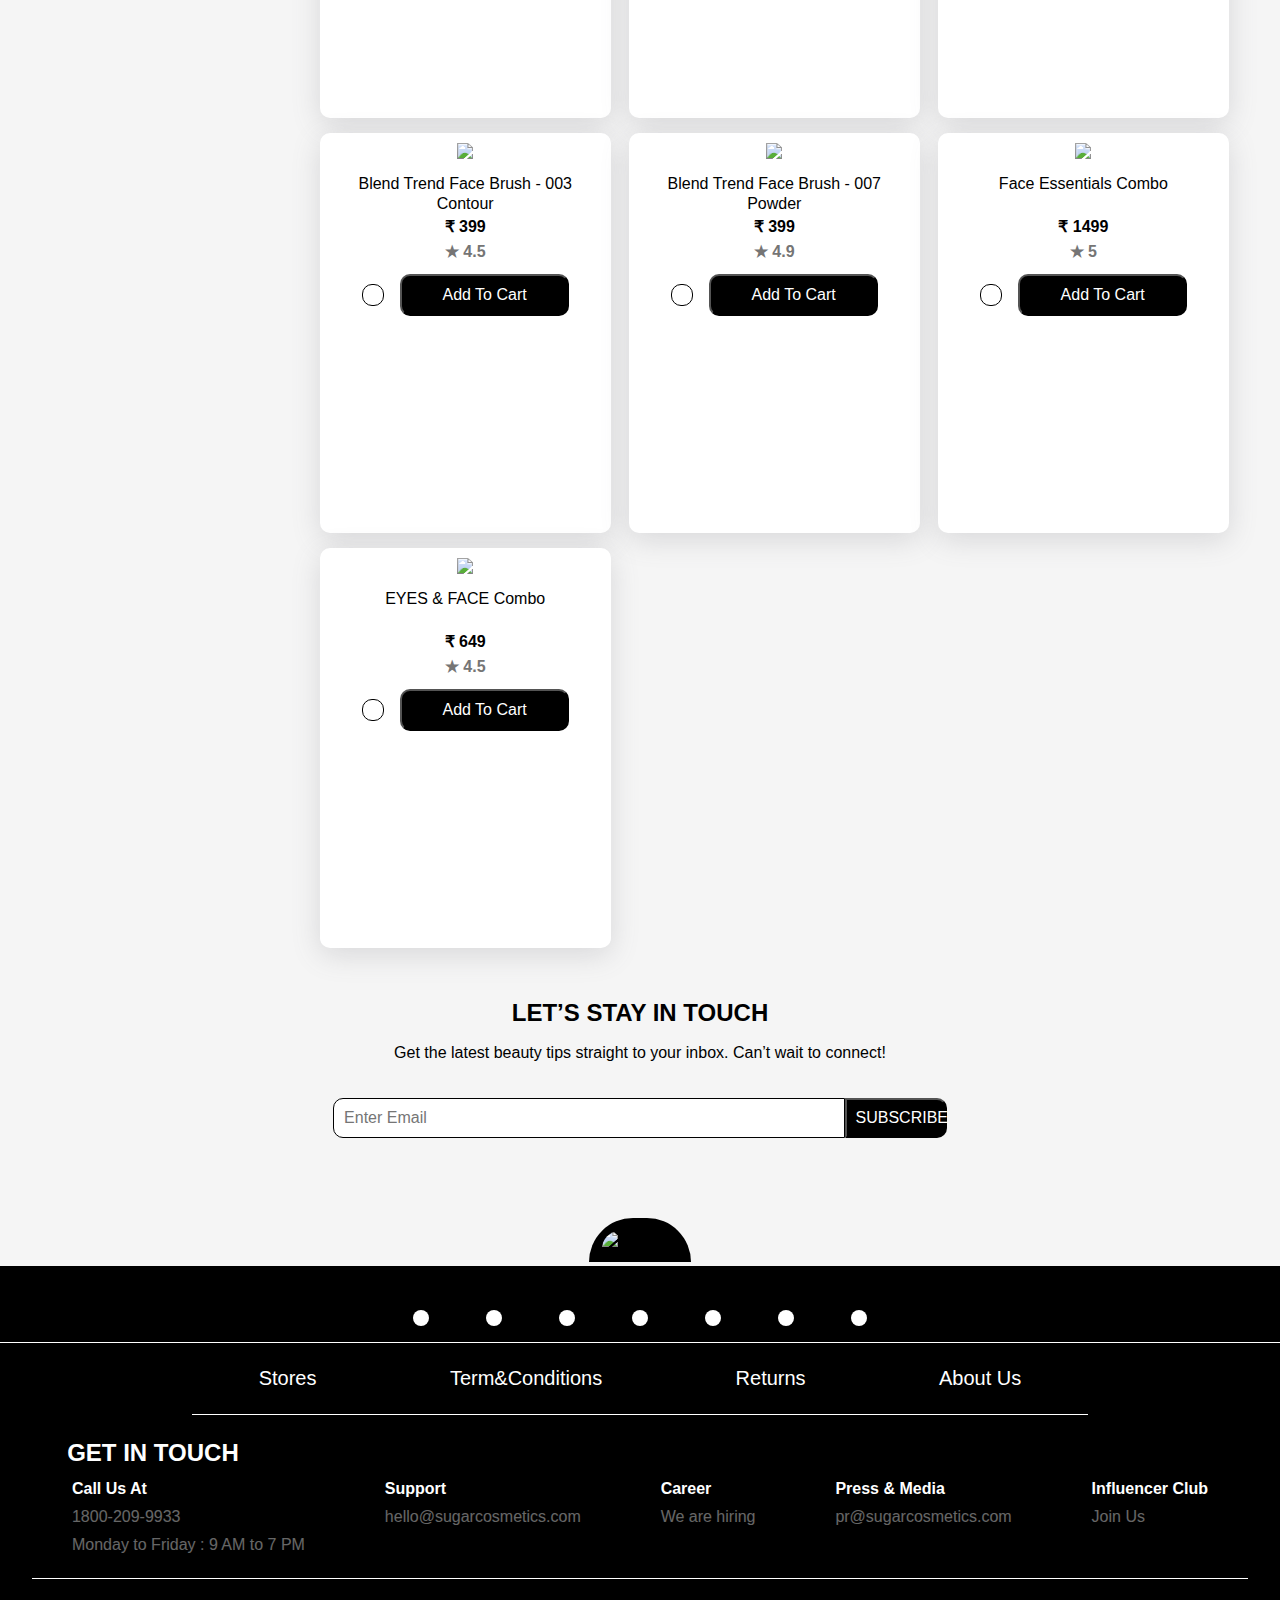
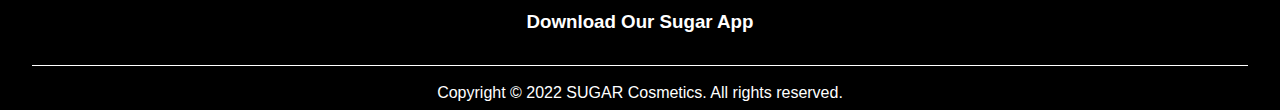
==== commit 55a9f9df: "Merge branch 'main' into fw20_0500_Day-5" ====
--- a/brushes_page.html
+++ b/brushes_page.html
@@ -34,62 +34,18 @@
                                 </div>
                     </div>
 
-                    <div id="side_bar_bottom">
-                        <h3>Filter</h3> <br>
-                        <h3 class="sub-btn"> Product Type <i class="fa-solid fa-chevron-down  dropdown"></i> </h3>
+                    <div class="side_bar_bottom">
+                        <h3> Filter<span style=" position: absolute; right: 0; margin-right: 20px; color: red; font-size: 15px;"> Reset</span></h3> <br> <hr>
+                        <h4 class="sub-btn"> Product Type <i class="fa-solid fa-chevron-down  dropdown"></i> </h4>
                         <!-- dropdrow -->
                         <div class="sub_menu">
-                            <p id="Filter-type1"><i class="fa-regular fa-circle"></i> &ensp; Kajal</p>
-                            <p id="Filter-type2"><i class="fa-regular fa-circle"></i> &ensp; Lipstick</p>
-                            <p id="Filter-type3"><i class="fa-regular fa-circle"></i> &ensp; Eyliner</p>
+                            <p id="Filter-type1"><i class="fa-regular fa-circle"></i> &ensp; Eyeshadow Brush</p>
+                            <p id="Filter-type2"><i class="fa-regular fa-circle"></i> &ensp; Face Brush</p>
+                            <p id="Filter-type3"><i class="fa-regular fa-circle"></i> &ensp; Foundation Brush</p>
                             <p id="Filter-type4"><i class="fa-regular fa-circle"></i> &ensp; Blush</p>
-                            <p id="Filter-type5"><i class="fa-regular fa-circle"></i> &ensp; Mascara</p>
                         </div>
-                <!-- -------------------------- -->
-                        <h3 class="sub-btn"> Feature <i class="fa-solid fa-chevron-down  dropdown"></i> </h3>
-                        <!-- dropdrow -->
-                        <div class="sub_menu">
-                            <p id="Filter-feature1"><i class="fa-regular fa-circle"></i> &ensp; Kajal</p>
-                            <p id="Filter-feature2"><i class="fa-regular fa-circle"></i> &ensp; Lipstick</p>
-                            <p id="Filter-feature3"><i class="fa-regular fa-circle"></i> &ensp; Eyliner</p>
-                            <p id="Filter-feature4"><i class="fa-regular fa-circle"></i> &ensp; Blush</p>
-                            <p id="Filter-feature5"><i class="fa-regular fa-circle"></i> &ensp; Mascara</p>
-                        </div>
-                <!-- -------------------------- -->
-                        <h3 class="sub-btn"> Finish <i class="fa-solid fa-chevron-down  dropdown"></i> </h3>
-                        <!-- dropdrow -->
-                        <div class="sub_menu">
-                            <p id="Filter-finish1"><i class="fa-regular fa-circle"></i> &ensp; Kajal</p>
-                            <p id="Filter-finish2"><i class="fa-regular fa-circle"></i> &ensp; Lipstick</p>
-                            <p id="Filter-finish3"><i class="fa-regular fa-circle"></i> &ensp; Eyliner</p>
-                            <p id="Filter-finish4"><i class="fa-regular fa-circle"></i> &ensp; Blush</p>
-                            <p id="Filter-finish5"><i class="fa-regular fa-circle"></i> &ensp; Mascara</p>
-                        </div>
-                <!-- -------------------------- -->
-                        <h3 class="sub-btn"> Formulation <i class="fa-solid fa-chevron-down  dropdown"></i> </h3>
-                        <!-- dropdrow -->
-                        <div class="sub_menu">
-                            <p id="Filter-formu1"><i class="fa-regular fa-circle"></i> &ensp; Kajal</p>
-                            <p id="Filter-formu2"><i class="fa-regular fa-circle"></i> &ensp; Lipstick</p>
-                            <p id="Filter-formu3"><i class="fa-regular fa-circle"></i> &ensp; Eyliner</p>
-                            <p id="Filter-formu4"><i class="fa-regular fa-circle"></i> &ensp; Blush</p>
-                            <p id="Filter-formu5"><i class="fa-regular fa-circle"></i> &ensp; Mascara</p>
-                        </div>
-                <!-- -------------------------- -->
-                        <h3 class="sub-btn"> Converc <i class="fa-solid fa-chevron-down  dropdown"></i> </h3>
-                       <!-- dropdrow -->
-                        <div class="sub_menu">
-                            <p id="Filter-converc1"><i class="fa-regular fa-circle"></i> &ensp; Kajal</p>
-                            <p id="Filter-converc2"><i class="fa-regular fa-circle"></i> &ensp; Lipstick</p>
-                            <p id="Filter-converc3"><i class="fa-regular fa-circle"></i> &ensp; Eyliner</p>
-                            <p id="Filter-converc4"><i class="fa-regular fa-circle"></i> &ensp; Blush</p>
-                            <p id="Filter-converc5"><i class="fa-regular fa-circle"></i> &ensp; Mascara</p>
-                        </div>
-
                     </div>
             </div>
-
-
 
             <div id="right_side"></div>
 
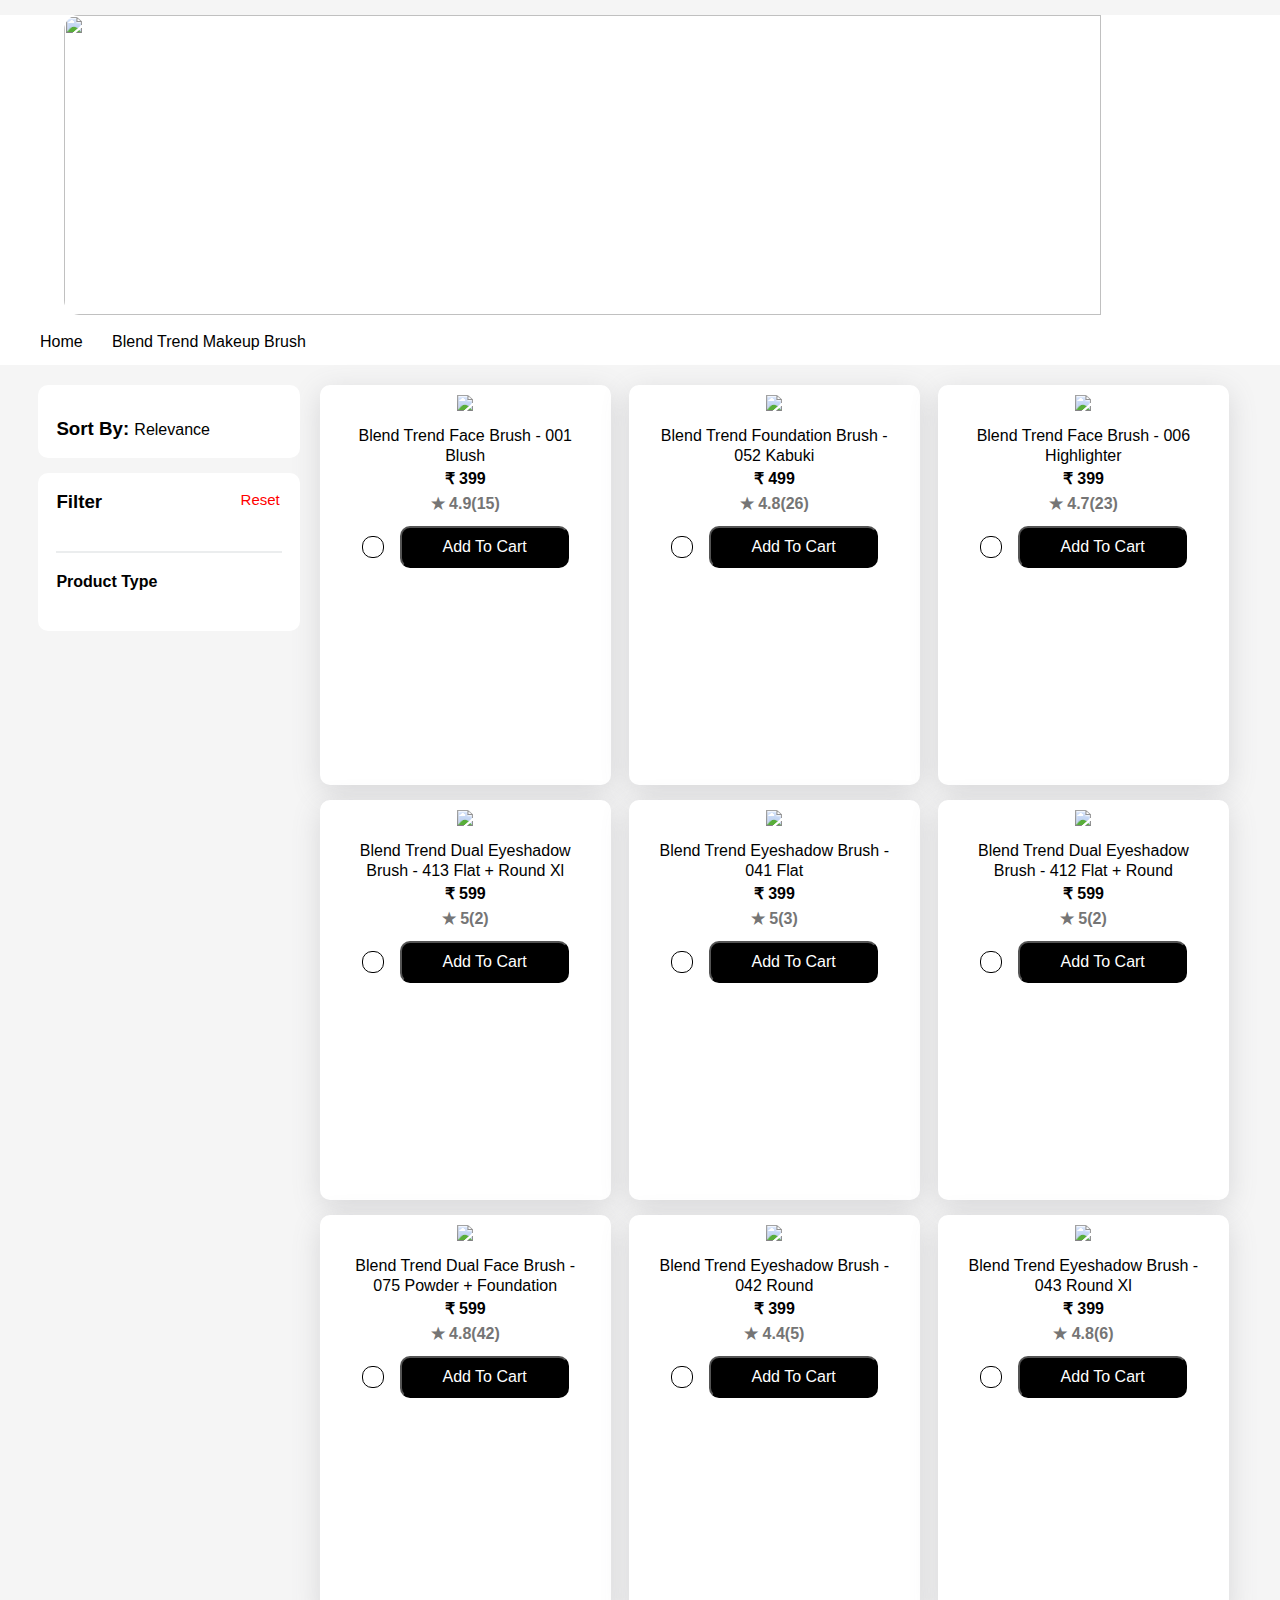
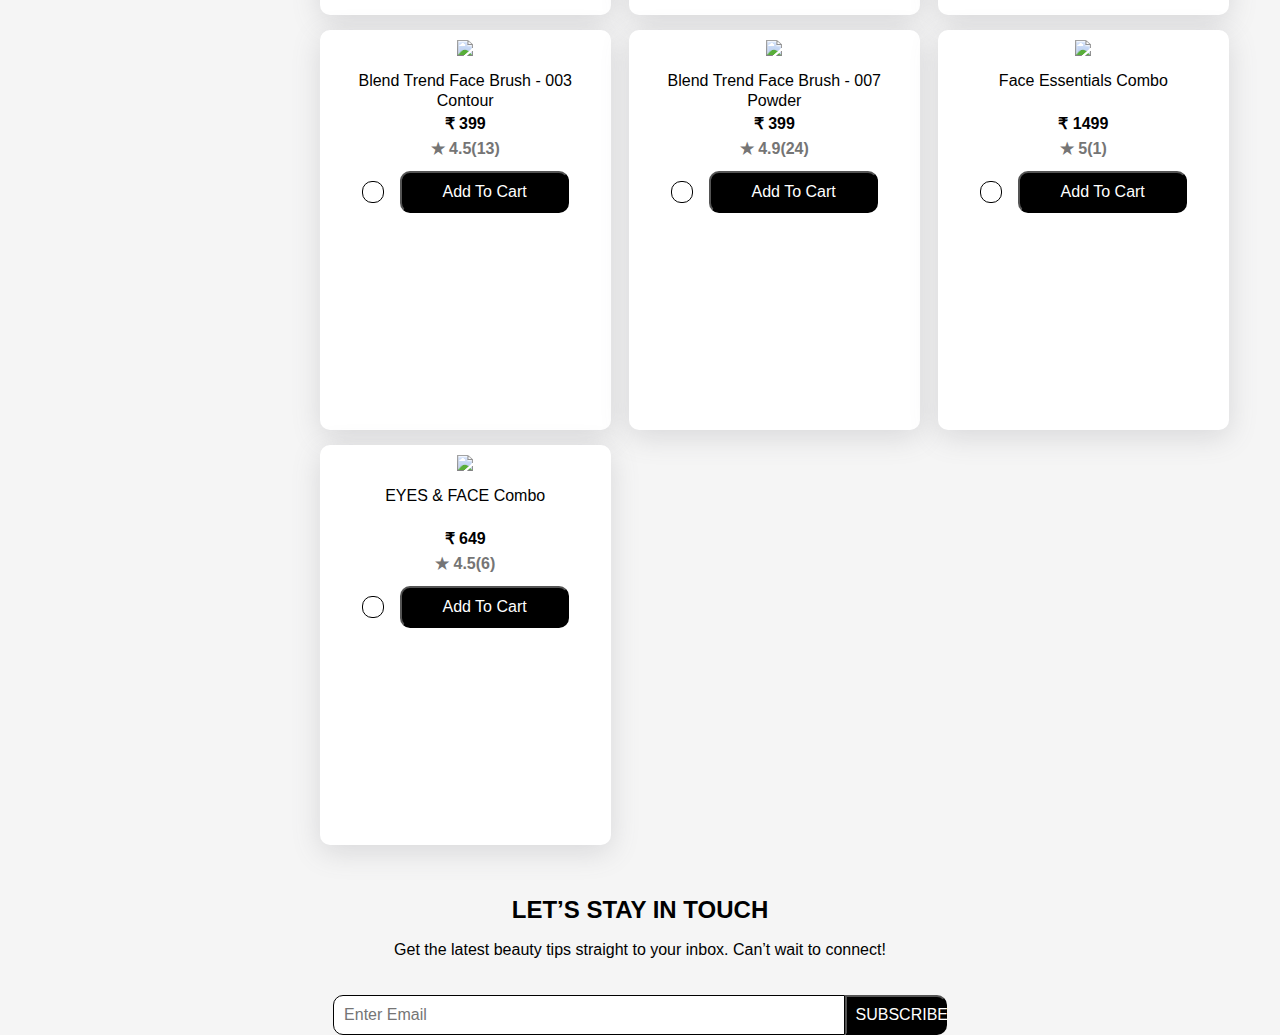
==== commit 2d7f2768: "Make Up Page and Brushes page day-5" ====
--- a/brushes_page.html
+++ b/brushes_page.html
@@ -7,8 +7,6 @@
     <title> Brushes </title>
     <script src="https://kit.fontawesome.com/132c3d850c.js" crossorigin="anonymous"></script>
     <link rel="stylesheet" href="./styles/brushes_page.css">
-    <link rel="stylesheet" href="./navbar.css">
-    <link rel="stylesheet" href="./Styles/footer.css">
 </head>
 <body>
     
@@ -42,7 +40,7 @@
                             <p id="Filter-type1"><i class="fa-regular fa-circle"></i> &ensp; Eyeshadow Brush</p>
                             <p id="Filter-type2"><i class="fa-regular fa-circle"></i> &ensp; Face Brush</p>
                             <p id="Filter-type3"><i class="fa-regular fa-circle"></i> &ensp; Foundation Brush</p>
-                            <p id="Filter-type4"><i class="fa-regular fa-circle"></i> &ensp; Blush</p>
+                            <p id="Filter-type4"><i class="fa-regular fa-circle"></i> &ensp; Brush Combo</p>
                         </div>
                     </div>
             </div>
@@ -74,9 +72,6 @@
 
 
 <script src="https://cdnjs.cloudflare.com/ajax/libs/jquery/3.6.1/jquery.min.js"></script>
-<script src="./Scripts/header.js" type="module"></script>
-<script src="./navbar.js"></script>
-<script src="./Scripts/bottom.js" type="module"></script>
 <script src="./scripts/brushes_page.js" type="module"></script>
 
 
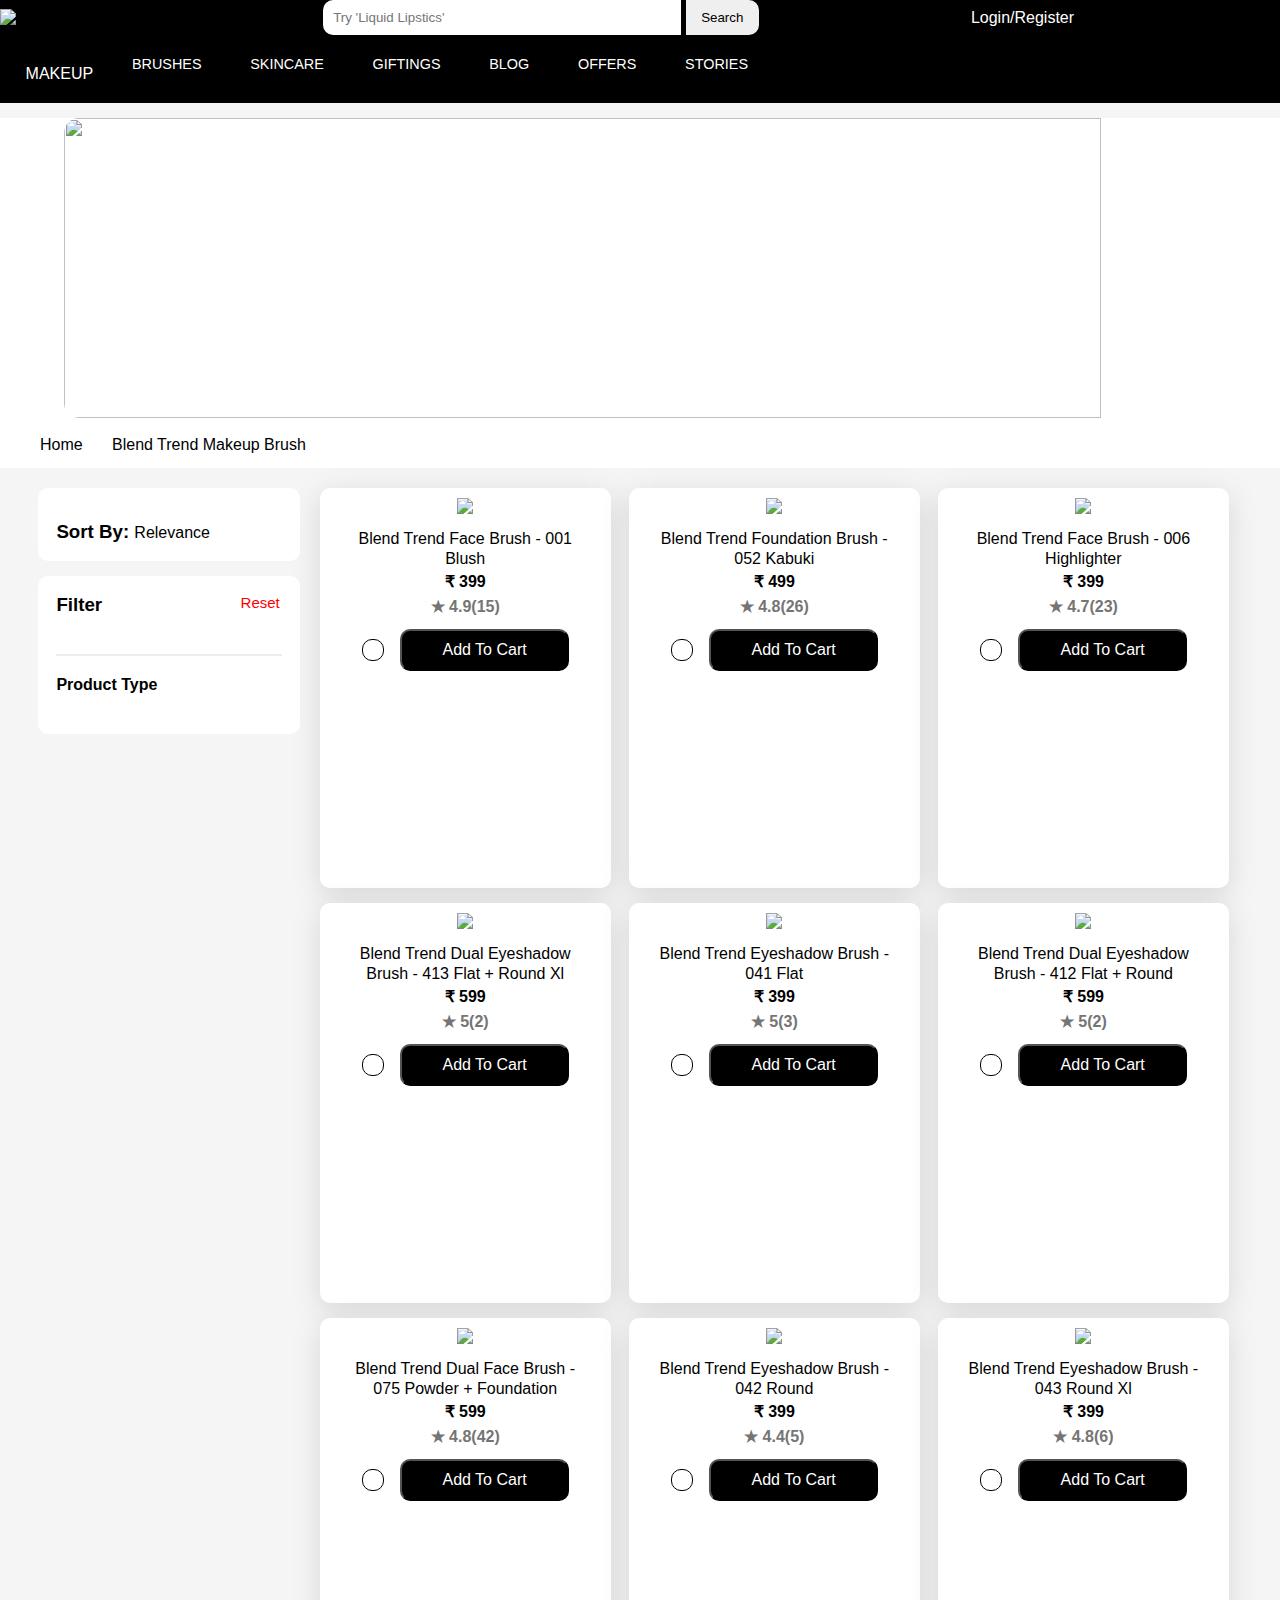
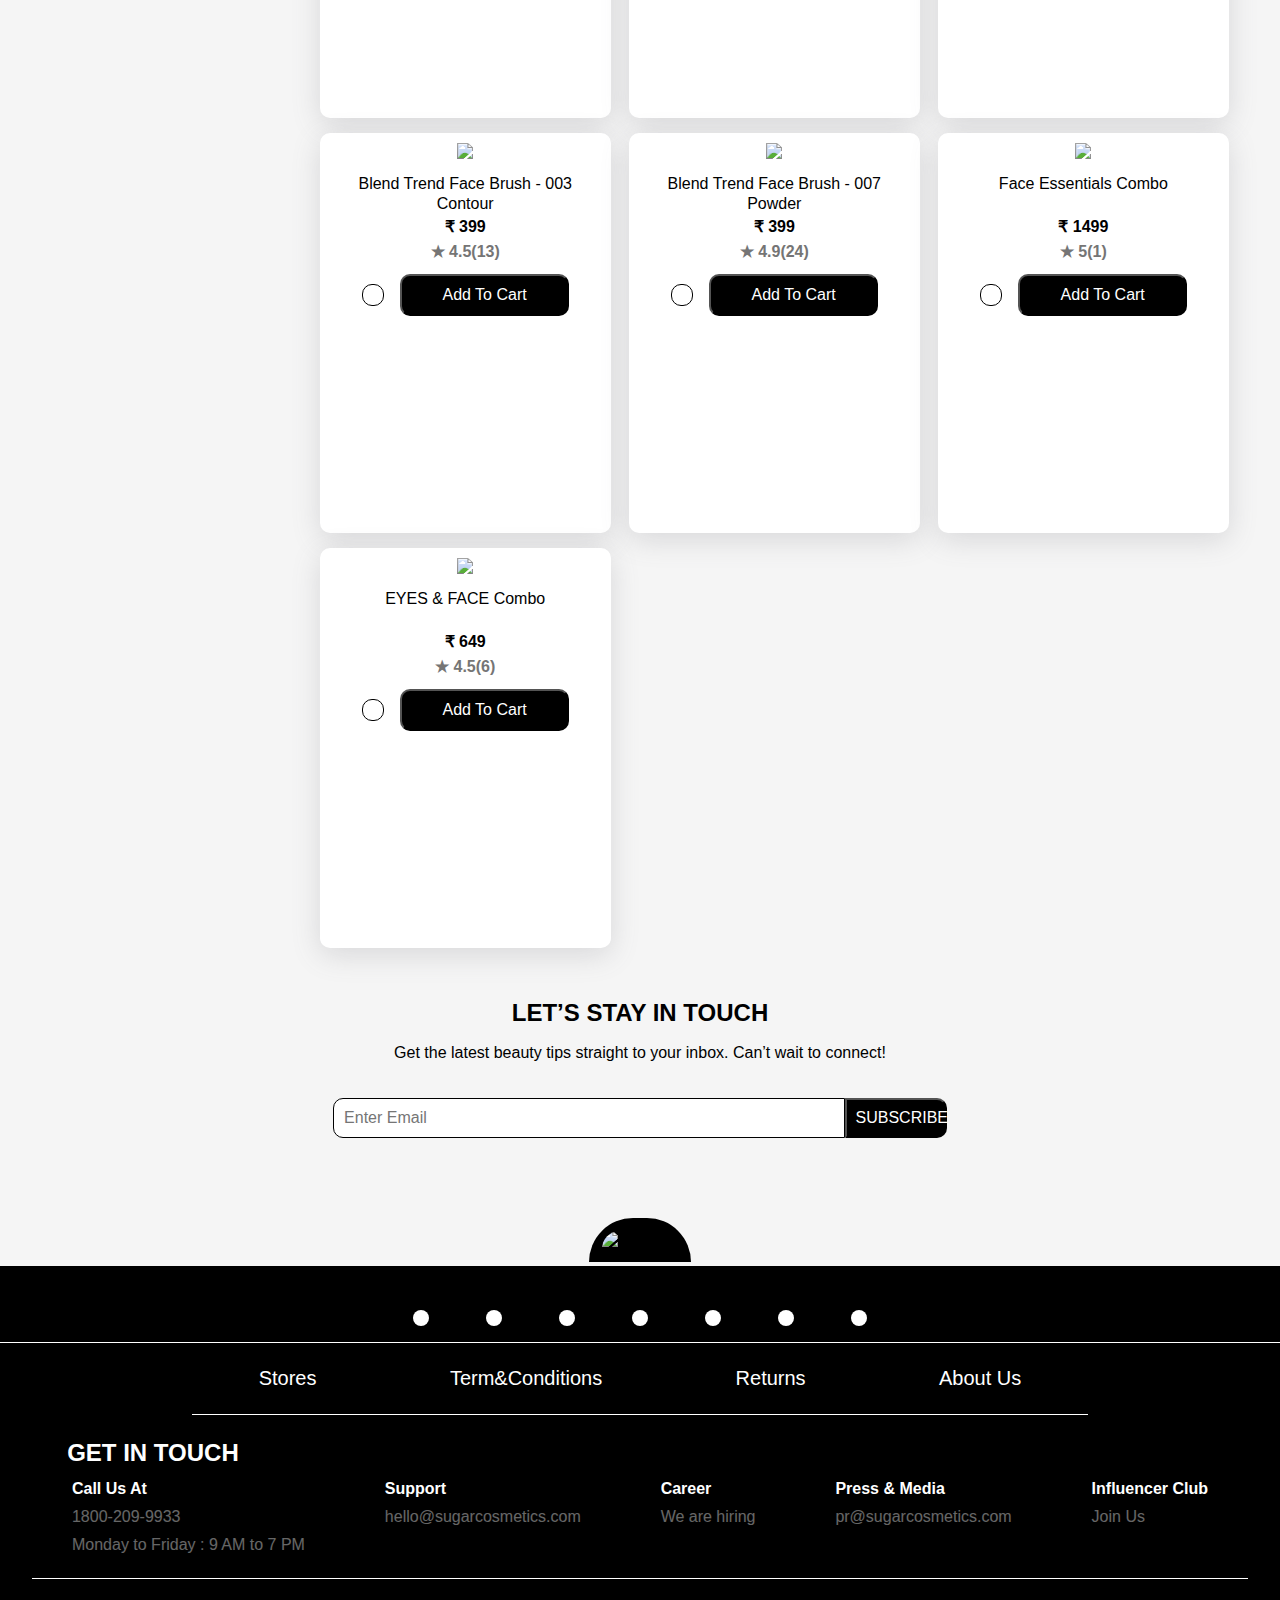
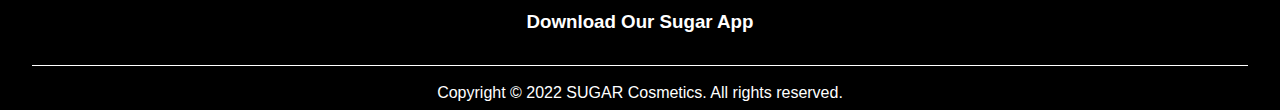
==== commit bd89ada1: "Merge pull request #50 from pranali412/fw20_0569_day-5" ====
--- a/brushes_page.html
+++ b/brushes_page.html
@@ -7,6 +7,8 @@
     <title> Brushes </title>
     <script src="https://kit.fontawesome.com/132c3d850c.js" crossorigin="anonymous"></script>
     <link rel="stylesheet" href="./styles/brushes_page.css">
+    <link rel="stylesheet" href="./navbar.css">
+    <link rel="stylesheet" href="./Styles/footer.css">
 </head>
 <body>
     
@@ -72,6 +74,9 @@
 
 
 <script src="https://cdnjs.cloudflare.com/ajax/libs/jquery/3.6.1/jquery.min.js"></script>
+<script src="./Scripts/header.js" type="module"></script>
+<script src="./navbar.js"></script>
+<script src="./Scripts/bottom.js" type="module"></script>
 <script src="./scripts/brushes_page.js" type="module"></script>
 
 
--- a/navbar.css
+++ b/navbar.css
@@ -0,0 +1,235 @@
+*{
+    margin: 0;
+    padding: 0;
+    box-sizing: border-box;
+    font-family: 'poppins', sans-serif;
+}
+#laptop-nav{
+    width: 100vw;
+    background: black;
+}
+#nav-lap{
+    display: flex;
+    align-items: center;
+    justify-content: space-between;
+    /* border: 1px solid red; */
+}
+#nav-lap>img{
+    width: 15%;
+
+}
+#search{
+   width: 40%;
+   white-space: nowrap;
+}
+#search>input{
+    width: 70%;
+    padding: 2%;
+    border-radius: 10px 0 0 10px;
+    border: 1px white;
+}
+#search>button{
+    padding: 2% 3%;
+    border-radius: 0 10px 10px 0;
+    border: 1px white;
+}
+#search>button:hover{
+    padding: 15px 18px;
+    cursor: pointer;
+}
+#auth{
+    font-size: 17px;
+    display: flex;
+}
+.fa-user{
+    margin-right: 5px;
+}
+#auth a{
+    text-decoration: none;
+    color: white;
+}
+#cart{
+    display: flex;
+    justify-content: space-evenly;
+    font-size: 17px;
+}
+#cart a{
+    text-decoration: none;
+    color: white;
+    margin-right: 15px;
+}
+#cart .fa-search, 
+#cart .fa-user{
+    display: none;
+}
+
+
+/* 2nd line */
+
+#list{
+    display: flex;
+    justify-content: space-between;
+    width: 60%;
+    list-style: none;
+    padding: 20px 10px 20px 2%;
+}
+#list p{
+    color: white;
+    cursor: pointer;
+}
+#list li{
+    margin: 0 10px;
+}
+#list a{
+    text-decoration: none;
+    color: white;
+    font-size: 90%;
+}
+#dropdown {
+    padding: 1.5rem;
+    box-shadow: rgba(0, 0, 0, 0.16) 0px 3px 6px, rgba(0, 0, 0, 0.23) 0px 3px 6px;
+    position: absolute;
+    z-index: 999;
+    top: 8rem;
+    background: rgb(229, 229, 229);
+    display: flex;
+    flex-direction: column;
+    justify-content: space-between;
+    display: none;
+}
+#dropdown p{
+    font-size: -8px;
+    margin: 6px;
+}
+#dropdown p a{
+    color: black;
+    font-size: 18px;
+}
+.search-mobile{
+ display: none;
+}
+.hamburger-container{
+    display: none;
+}
+
+/* Hamburger icon */
+#ham-nav{
+    /* border: 1px solid red; */
+    width: 50%;
+    background: black;
+    padding: 10px 0;
+    position: absolute;
+    top: 0;
+    left: 0;
+    display: none;
+    z-index: 100;
+}
+#cross{
+    padding: 10.5px; 
+    color: red;
+    font-size: 20px;
+}
+#cross > i{
+    border: 1px solid red;
+    padding: 6px;
+    border-radius: 100%;
+}
+#ham-nav>img{
+    width: 30%;
+}
+#ham-list li{
+    /* border: 1px solid red; */
+    border-bottom: 0.5px solid white;
+    padding: 10.5px;
+}
+#ham-list a{
+    text-decoration: none;
+    color: white;
+}
+#down{
+    text-align: center;
+    color: white;
+    margin-top: 15px;
+}
+#down>button{
+    padding: 5px 10px;
+}
+
+
+
+/* Media Scree - 1 */
+@media only screen and (max-width: 768px) {
+    #laptop-nav{
+        padding: 10px 0px;
+    }
+    #search{
+        width: 30%;
+    }
+    #search>input{
+        width: 70%;
+    }
+    #list{
+        display: none;
+    }
+    #auth{
+        width: 50px;
+        justify-content: space-between;
+        white-space: nowrap;
+        margin-right: 10px;
+    }
+    #cart .fa-regular, 
+    #cart .fa-search, 
+    #cart .fa-user{
+        display: none;
+    }
+    .login{
+        display: none;
+    }
+    .hamburger-container{
+        display: block;
+        margin-left: 10px;
+    }
+    #ham-nav>img{
+        width: 50%;
+    }
+  }
+
+
+
+/* Media screen 2 */
+  @media only screen and (max-width: 640px) {
+    #search{
+        display: none;
+    }
+    #nav-lap>img{
+        width: 25%;
+    
+    }
+    .search-mobile{
+        display: block;
+    }
+    #search-icon{
+        color: white;
+    }
+    #auth{
+        display: none;
+    }
+    #cart .fa-search, 
+    #cart .fa-user,
+    #cart a{
+        display: block;
+    }
+    #cart a{
+        margin-right: 15px;
+    }
+    .login{
+        display: none;
+    }
+    .hamburger-container{
+        display: block;
+        margin-left: 10px;
+    }
+    #ham-nav>img{
+        width: 40%;
+    }
+  }--- a/Styles/footer.css
+++ b/Styles/footer.css
@@ -0,0 +1,88 @@
+#footer{
+    width: 100%;
+    background: black;
+    margin-top: 8rem;
+}
+#logo{
+    border-bottom: 1px solid white;
+}
+#logo-div{
+    width: 100%;
+    height: fit-content;
+    display: flex;
+    justify-content: center;
+}
+#logo-div>img{
+    width: 8%;
+    /* border: 1px solid red; */
+    border-radius: 60px 60px 0 0;
+    background: black;
+    padding: 0.8rem;
+    position: relative;
+    bottom: 3rem;
+}
+#fa-icons{
+    color: black;
+    font-size: 16px;
+    width: 40%;
+    margin: auto;
+    display: flex;
+    justify-content: space-around;
+    margin-bottom: 1rem;
+}
+#fa-icons i{
+    padding: 8px;
+    border-radius: 100%;
+    background: #ffffff;
+    cursor: pointer;
+}
+#store{
+    color: white;
+    font-family: sans-serif;
+    font-size: 20px;
+    border-bottom: 1px solid white;
+    width: 70%;
+    margin: auto;
+    display: flex;
+    justify-content: space-around;
+    list-style: none;
+    padding: 1.5rem 0;
+}
+#store li{
+    cursor: pointer;
+}
+#get-in-touch{
+    width: 95%;
+    border-bottom: 1px solid white;
+    color: white;
+    margin: auto;
+    padding: 1.5rem 0;
+    font-family: sans-serif;
+}
+#get-in-touch h2{
+    margin-left: 2.2rem;
+}
+#support{
+    display: flex;
+    margin-top: 0.5rem;
+    justify-content: space-around;
+}
+#support h4{
+    margin-bottom: 7px;
+}
+#support p{
+    opacity: 40%;
+}
+#app{
+    width: 95%;
+    color: white;
+    text-align: center;
+    border-bottom: 1px solid white;
+    margin: auto;
+    padding: 2rem;
+}
+#copyright{
+    color: white;
+    text-align: center;
+    padding: 0.5rem 0;
+}